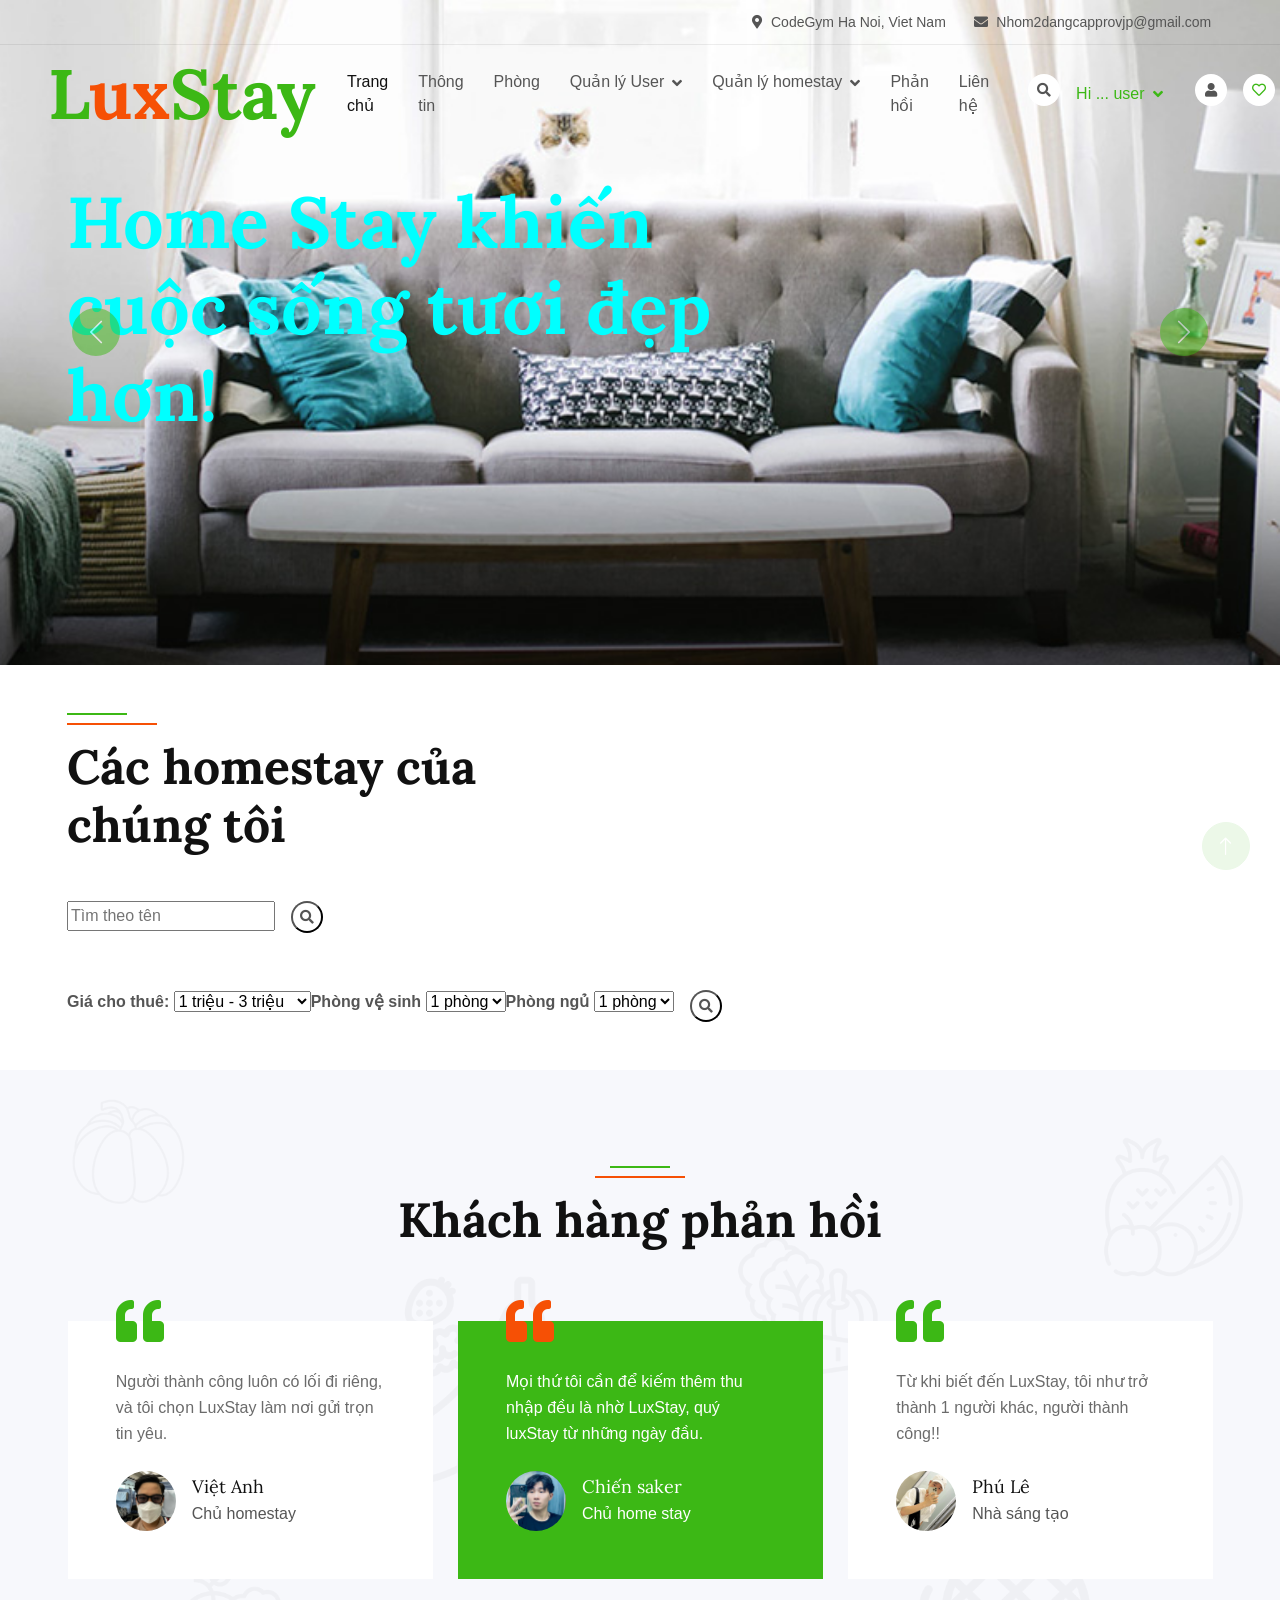
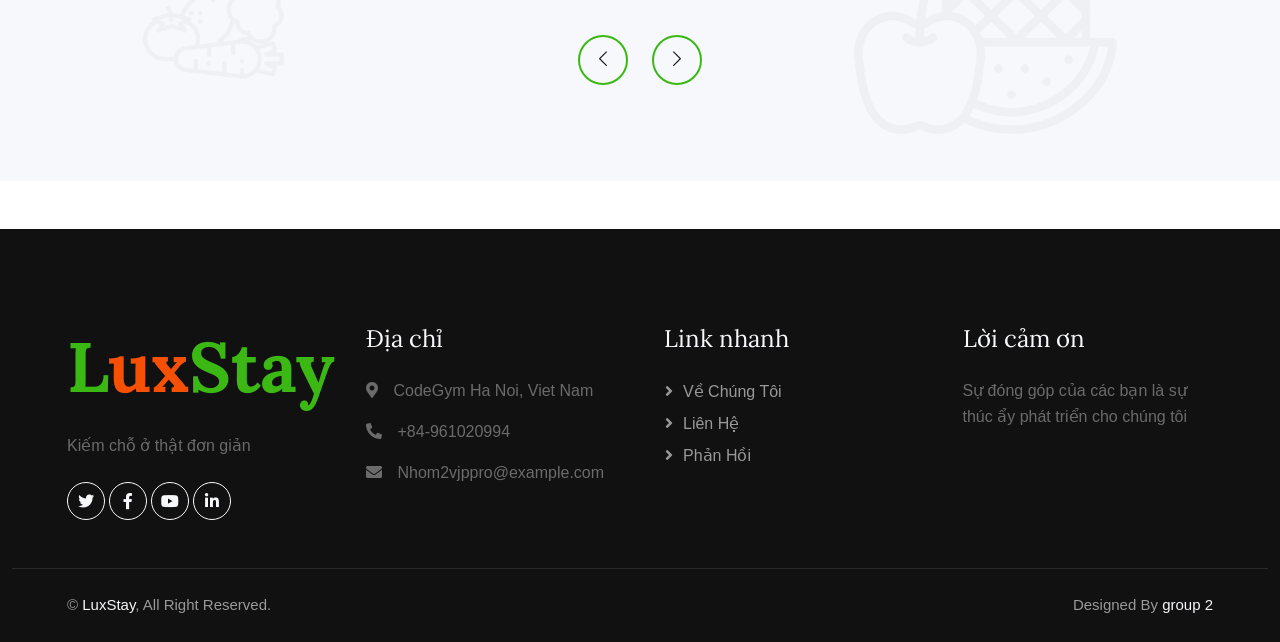
==== index.html @ 14a9362a "them select bo loc filter" ====
<!DOCTYPE html>
<html lang="en">

<head>
    <meta charset="utf-8">
    <title>Home Stay</title>
    <meta content="width=device-width, initial-scale=1.0" name="viewport">
    <meta content="" name="keywords">
    <meta content="" name="description">

    <!-- Favicon -->
    <link href="img/favicon.ico" rel="icon">

    <!-- Google Web Fonts -->
    <link rel="preconnect" href="https://fonts.googleapis.com">
    <link rel="preconnect" href="https://fonts.gstatic.com" crossorigin>
    <link href="https://fonts.googleapis.com/css2?family=Open+Sans:wght@400;500&family=Lora:wght@600;700&display=swap"
          rel="stylesheet">

    <!-- Icon Font Stylesheet -->
    <link href="https://cdnjs.cloudflare.com/ajax/libs/font-awesome/5.10.0/css/all.min.css" rel="stylesheet">
    <link href="https://cdn.jsdelivr.net/npm/bootstrap-icons@1.4.1/font/bootstrap-icons.css" rel="stylesheet">

    <!-- Libraries Stylesheet -->
    <link href="lib/animate/animate.min.css" rel="stylesheet">
    <link href="lib/owlcarousel/assets/owl.carousel.min.css" rel="stylesheet">

    <!-- Customized Bootstrap Stylesheet -->
    <link href="css/bootstrap.min.css" rel="stylesheet">

    <!-- Template Stylesheet -->
    <link href="css/style.css" rel="stylesheet">
    <link rel="stylesheet" href="css/style1.css">
</head>

<body onload="displayAddress();demoDisplay()" >
<!-- Spinner Start -->
<div id="spinner"
     class="show bg-white position-fixed translate-middle w-100 vh-100 top-50 start-50 d-flex align-items-center justify-content-center">
    <div class="spinner-border text-primary" role="status"></div>
</div>
<!-- Spinner End -->


<!-- Navbar Start -->
<div class="container-fluid fixed-top px-0 wow fadeIn" data-wow-delay="0.1s">
    <div class="top-bar row gx-0 align-items-center d-none d-lg-flex">
        <div class="col-lg-6 px-5 text-start" style="margin-left: 55%">
            <small><i class="fa fa-map-marker-alt me-2"></i>CodeGym Ha Noi, Viet Nam</small>
            <small class="ms-4"><i class="fa fa-envelope me-2"></i>Nhom2dangcapprovjp@gmail.com</small>
        </div>

    </div>

    <nav class="navbar navbar-expand-lg navbar-light py-lg-0 px-lg-5 wow fadeIn" data-wow-delay="0.1s">
        <a href="index.html" class="navbar-brand ms-4 ms-lg-0">
            <h1 class="fw-bold text-primary m-0">L<span class="text-secondary">ux</span>Stay</h1>
        </a>
        <button type="button" class="navbar-toggler me-4" data-bs-toggle="collapse" data-bs-target="#navbarCollapse">
            <span class="navbar-toggler-icon"></span>
        </button>
        <div class="collapse navbar-collapse" id="navbarCollapse">
            <div class="navbar-nav ms-auto p-4 p-lg-0">
                <a href="index.html" class="nav-item nav-link active">Trang chủ</a>
                <a href="about.html" class="nav-item nav-link">Thông tin</a>
                <a href="product.html" class="nav-item nav-link">Phòng</a>
                <div class="nav-item dropdown">
                    <a href="#" class="nav-link dropdown-toggle" data-bs-toggle="dropdown">Quản lý User</a>
                    <div class="dropdown-menu m-0">
                        <a href="" class="dropdown-item">Xem user đang hoạt động</a>
                        <a href="" class="dropdown-item"></a>
                    </div>
                </div>
                <div class="nav-item dropdown">
                    <a href="#" class="nav-link dropdown-toggle" data-bs-toggle="dropdown">Quản lý homestay</a>
                    <div class="dropdown-menu m-0">
                        <a href="" class="dropdown-item">Thêm room</a>
                        <a href="" class="dropdown-item">Hiển thị room</a>
                    </div>
                </div>
                <a href="testimonial.html" class="nav-item nav-link">Phản hồi</a>
                <a href="contact.html" class="nav-item nav-link">Liên hệ</a>
            </div>
            <div class="d-none d-lg-flex ms-2">
                <a class="btn-sm-square bg-white rounded-circle ms-3" href="">
                    <small class="fa fa-search text-body"></small>
                </a>
                <div class="nav-item dropdown">
                    <a href="#" class=" nav-link dropdown-toggle" data-bs-toggle="dropdown">Hi ... user</a>
                    <div class="dropdown-menu m-0">
                        <a href="" class="dropdown-item">Profile</a>
                        <a href="" class="dropdown-item">Đăng xuất</a>
                    </div>
                </div>
                <a class="btn-sm-square bg-white rounded-circle ms-3" href="login.html">
                    <small class="fa fa-user text-body"></small>
                </a>
                <a class="btn-sm-square bg-white rounded-circle ms-3" href="">
                    <small class="far fa-heart"> </small>
                </a>
            </div>
        </div>
    </nav>
</div>
<!-- Navbar End -->


<!-- Carousel Start -->
<div class="container-fluid p-0 mb-5 wow fadeIn" data-wow-delay="0.1s">
    <div id="header-carousel" class="carousel slide" data-bs-ride="carousel">
        <div class="carousel-inner">
            <div class="carousel-item active">
                <img class="w-100" src="img/blog-wide.jpg" alt="Image">
                <div class="carousel-caption">
                    <div class="container">
                        <div class="row justify-content-start">
                            <div class="col-lg-7">
                                <h1 class="display-2 mb-5 animated slideInDown" style="color: cyan">Home Stay khiến
                                    cuộc sống tươi đẹp hơn!</h1>
                                <!--                                    <a href="" class="btn btn-primary rounded-pill py-sm-3 px-sm-5">HomeStay</a>-->
                                <!--                                    <a href="" class="btn btn-secondary rounded-pill py-sm-3 px-sm-5 ms-3">Room</a>-->
                            </div>

                        </div>

                    </div>

                </div>
            </div>

            <div class="carousel-item">
                <img class="w-100" src="img/hero-2.jpg" alt="Image">
                <div class="carousel-caption">
                    <div class="container">
                        <div class="row justify-content-start">
                            <div class="col-lg-7">
                                <h1 class="display-2 mb-5 animated slideInDown" style="color: white">Đặt phòng thật
                                    đơn giản!</h1>
                                <!--                                    <a href="" class="btn btn-primary rounded-pill py-sm-3 px-sm-5">Home Stay</a>-->
                                <!--                                    <a href="" class="btn btn-secondary rounded-pill py-sm-3 px-sm-5 ms-3">Room</a>-->
                            </div>
                        </div>
                    </div>
                </div>
            </div>

            <button class="carousel-control-prev" type="button" data-bs-target="#header-carousel"
                    data-bs-slide="prev">
                <span class="carousel-control-prev-icon" aria-hidden="true"></span>
                <span class="visually-hidden">Previous</span>
            </button>
            <button class="carousel-control-next" type="button" data-bs-target="#header-carousel"
                    data-bs-slide="next">
                <span class="carousel-control-next-icon" aria-hidden="true"></span>
                <span class="visually-hidden">Next</span>
            </button>
        </div>
    </div>
    <!-- Carousel End -->
    <!-- Product Start -->
    <div class="container-xxl py-5" >
        <div class="container">
            <div class="row g-0 gx-5 align-items-end">
                <div class="col-lg-6">
                    <div class="section-header text-start mb-5 wow fadeInUp" data-wow-delay="0.1s"
                         style="max-width: 500px;">
                        <h1 class="display-5 mb-3">Các homestay của chúng tôi</h1>
                    </div>
                </div>
                <form style="display: flex">
                    <label>
                        <input type="text" id="search" placeholder="Tìm theo tên">
                    </label>
                    <button onclick="searchByName()" class="btn-sm-square bg-white rounded-circle ms-3" type="submit">
                        <small class="fa fa-search text-body"></small>
                    </button>
<!--                    <button type="submit" onclick="searchByName()">Tìm kiếm</button>-->
                </form>
<!--                <button onclick="displayFilter">Bo loc</button>-->
                <form  action="" class="form-input" enctype="multipart/form-data" >
                    <div class="col-md-12 mb-4" style="display: flex ;margin-top: 5%" >
                        <div class="form-outline">
                            <div id="city"></div>
                        </div>
                        <div class="form-outline">
                            <div id="district"></div>
                        </div>
                        <div class="form-outline">
                            <div id="status"></div>
                        </div>
                        <div class="form-outline">
                            <label for="price" class="fw-bold">Giá cho thuê:</label>
                            <select id="price">
                                <option value="1000000-3000000">1 triệu - 3 triệu</option>
                                <option value="3000000-5000000">3 triệu - 5 triệu</option>
                                <option value="5000000-7000000">5 triệu - 7 triệu</option>
                                <option value="7000000-10000000">7 triệu - 10 triệu</option>
                            </select>
                        </div>
                        <div class="form-outline">
                            <label for="bathroom" class="fw-bold">Phòng vệ sinh</label>
                            <select id="bathroom">
                                <option value="1">1 phòng</option>
                                <option value="2">2 phòng</option>
                                <option value="3">3 phòng</option>
                                <option value="4">4 phòng</option>
                            </select>
                        </div>
                        <div class="form-outline">
                            <label for="bedroom" class="fw-bold">Phòng ngủ</label>
                            <select id="bedroom">
                                <option value="1">1 phòng</option>
                                <option value="2">2 phòng</option>
                                <option value="3">3 phòng</option>
                                <option value="4">4 phòng</option>
                                <option value="5">5 phòng</option>
                            </select>
                        </div>
                        <div class="form-outline">
                            <button onclick="Filter()" class="btn-sm-square bg-white rounded-circle ms-3" type="submit">
                                <small class="fa fa-search text-body"></small>
                            </button>
<!--                            <button type="submit" onclick="Filter()">Search</button>-->
                        </div>

                    </div>

                </form>

            </div>
            <div class="tab-content">
                <div id="tab-1" class="tab-pane fade show p-0 active">
                    <div class="row g-4" id="homes">

                    </div>
                </div>

            </div>
        </div>
    </div>
    <!-- Product End -->


    <!-- Phản hồi Start -->
    <div class="container-fluid bg-light bg-icon py-6 mb-5">
        <div class="container">
            <div class="section-header text-center mx-auto mb-5 wow fadeInUp" data-wow-delay="0.1s"
                 style="max-width: 500px;">
                <h1 class="display-5 mb-3">Khách hàng phản hồi</h1>

            </div>
            <div class="owl-carousel testimonial-carousel wow fadeInUp" data-wow-delay="0.1s">
                <div class="testimonial-item position-relative bg-white p-5 mt-4">
                    <i class="fa fa-quote-left fa-3x text-primary position-absolute top-0 start-0 mt-n4 ms-5"></i>
                    <p class="mb-4">Mọi thứ tôi cần để kiếm thêm thu nhập đều là nhờ LuxStay, quý luxStay từ
                        những ngày đầu.</p>
                    <div class="d-flex align-items-center">
                        <img class="flex-shrink-0 rounded-circle" src="img/chien.jpg" alt="">
                        <div class="ms-3">
                            <h5 class="mb-1">Chiến saker</h5>
                            <span>Chủ home stay</span>
                        </div>
                    </div>
                </div>
                <div class="testimonial-item position-relative bg-white p-5 mt-4">
                    <i class="fa fa-quote-left fa-3x text-primary position-absolute top-0 start-0 mt-n4 ms-5"></i>
                    <p class="mb-4"> Từ khi biết đến LuxStay, tôi như trở thành 1 người khác, người thành
                        công!!</p>
                    <div class="d-flex align-items-center">
                        <img class="flex-shrink-0 rounded-circle" src="img/phu.jpg" alt="">
                        <div class="ms-3">
                            <h5 class="mb-1">Phú Lê</h5>
                            <span>Nhà sáng tạo</span>
                        </div>
                    </div>
                </div>
                <div class="testimonial-item position-relative bg-white p-5 mt-4">
                    <i class="fa fa-quote-left fa-3x text-primary position-absolute top-0 start-0 mt-n4 ms-5"></i>
                    <p class="mb-4">Thật tuyệt vời khi 1 ứng dụng như này được phát hành, tôi tìm được tất
                        cả những gì mình mong muốn tại đây.</p>
                    <div class="d-flex align-items-center">
                        <img class="flex-shrink-0 rounded-circle" src="img/nam.jpg" alt="">
                        <div class="ms-3">
                            <h5 class="mb-1">Trung vladimir</h5>
                            <span>Người dùng</span>
                        </div>
                    </div>
                </div>
                <div class="testimonial-item position-relative bg-white p-5 mt-4">
                    <i class="fa fa-quote-left fa-3x text-primary position-absolute top-0 start-0 mt-n4 ms-5"></i>
                    <p class="mb-4">Người thành công luôn có lối đi riêng, và tôi chọn LuxStay làm nơi gửi trọn
                        tin yêu.</p>
                    <div class="d-flex align-items-center">
                        <img class="flex-shrink-0 rounded-circle" src="img/va.jpg" alt="">
                        <div class="ms-3">
                            <h5 class="mb-1">Việt Anh</h5>
                            <span>Chủ homestay</span>
                        </div>
                    </div>
                </div>
            </div>
        </div>
    </div>
    <!-- Testimonial End -->


    <!-- Footer Start -->
    <div class="container-fluid bg-dark footer mt-5 pt-5 wow fadeIn" data-wow-delay="0.1s">
        <div class="container py-5">
            <div class="row g-5">
                <div class="col-lg-3 col-md-6">
                    <h1 class="fw-bold text-primary mb-4">L<span class="text-secondary">ux</span>Stay</h1>
                    <p>Kiếm chỗ ở thật đơn giản</p>
                    <div class="d-flex pt-2">
                        <a class="btn btn-square btn-outline-light rounded-circle me-1" href=""><i
                                class="fab fa-twitter"></i></a>
                        <a class="btn btn-square btn-outline-light rounded-circle me-1" href=""><i
                                class="fab fa-facebook-f"></i></a>
                        <a class="btn btn-square btn-outline-light rounded-circle me-1" href=""><i
                                class="fab fa-youtube"></i></a>
                        <a class="btn btn-square btn-outline-light rounded-circle me-0" href=""><i
                                class="fab fa-linkedin-in"></i></a>
                    </div>
                </div>
                <div class="col-lg-3 col-md-6">
                    <h4 class="text-light mb-4">Địa chỉ</h4>
                    <p><i class="fa fa-map-marker-alt me-3"></i>CodeGym Ha Noi, Viet Nam</p>
                    <p><i class="fa fa-phone-alt me-3"></i>+84-961020994</p>
                    <p><i class="fa fa-envelope me-3"></i>Nhom2vjppro@example.com</p>
                </div>
                <div class="col-lg-3 col-md-6">
                    <h4 class="text-light mb-4">Link nhanh</h4>
                    <a class="btn btn-link" href="">Về chúng tôi</a>
                    <a class="btn btn-link" href="">Liên hệ</a>
                    <a class="btn btn-link" href="">Phản hồi</a>
                </div>
                <div class="col-lg-3 col-md-6">
                    <h4 class="text-light mb-4"> Lời cảm ơn</h4>
                    <p>Sự đóng góp của các bạn là sự thúc ẩy phát triển cho chúng tôi</p>
                    <!--                    <div class="position-relative mx-auto" style="max-width: 400px;">-->
                    <!--                        <input class="form-control bg-transparent w-100 py-3 ps-4 pe-5" type="text" placeholder="Your email">-->
                    <!--                        <button type="button" class="btn btn-primary py-2 position-absolute top-0 end-0 mt-2 me-2">SignUp</button>-->
                    <!--                    </div>-->
                </div>
            </div>
        </div>
        <div class="container-fluid copyright">
            <div class="container">
                <div class="row">
                    <div class="col-md-6 text-center text-md-start mb-3 mb-md-0">
                        &copy; <a href="index.html">LuxStay</a>, All Right Reserved.
                    </div>
                    <div class="col-md-6 text-center text-md-end">
                        <!--/*** This template is free as long as you keep the footer author’s credit link/attribution link/backlink. If you'd like to use the template without the footer author’s credit link/attribution link/backlink, you can purchase the Credit Removal License from "https://htmlcodex.com/credit-removal". Thank you for your support. ***/-->
                        Designed By <a href="https://htmlcodex.com">group 2</a>
                    </div>
                </div>
            </div>
        </div>
    </div>
    <!-- Footer End -->


    <!-- Back to Top -->
    <a href="#" class="btn btn-lg btn-primary btn-lg-square rounded-circle back-to-top"><i
            class="bi bi-arrow-up"></i></a>


    <!-- JavaScript Libraries -->
    <script src="https://code.jquery.com/jquery-3.4.1.min.js"></script>
    <script src="https://cdn.jsdelivr.net/npm/bootstrap@5.0.0/dist/js/bootstrap.bundle.min.js"></script>
    <script src="lib/wow/wow.min.js"></script>
    <script src="lib/easing/easing.min.js"></script>
    <script src="lib/waypoints/waypoints.min.js"></script>
    <script src="lib/owlcarousel/owl.carousel.min.js"></script>

    <!-- Template Javascript -->
    <script src="js/main.js"></script>
    <script src="js/address.js"></script>
    <script src="js/home.js"></script>
</div>
</body>

</html>
---- css/style.css ----
/********** Template CSS **********/
:root {
    --primary: #3CB815;
    --secondary: #F65005;
    --light: #F7F8FC;
    --dark: #111111;
}

.back-to-top {
    position: fixed;
    display: none;
    right: 30px;
    bottom: 30px;
    z-index: 99;
}

.my-6 {
    margin-top: 6rem;
    margin-bottom: 6rem;
}

.py-6 {
    padding-top: 6rem;
    padding-bottom: 6rem;
}

.bg-icon {
    background: url(../img/bg-icon.png) center center repeat;
    background-size: contain;
}


/*** Spinner ***/
#spinner {
    opacity: 0;
    visibility: hidden;
    transition: opacity .5s ease-out, visibility 0s linear .5s;
    z-index: 99999;
}

#spinner.show {
    transition: opacity .5s ease-out, visibility 0s linear 0s;
    visibility: visible;
    opacity: 1;
}


/*** Button ***/
.btn {
    font-weight: 500;
    transition: .5s;
}

.btn.btn-primary,
.btn.btn-secondary,
.btn.btn-outline-primary:hover,
.btn.btn-outline-secondary:hover {
    color: #FFFFFF;
}

.btn-square {
    width: 38px;
    height: 38px;
}

.btn-sm-square {
    width: 32px;
    height: 32px;
}

.btn-lg-square {
    width: 48px;
    height: 48px;
}

.btn-square,
.btn-sm-square,
.btn-lg-square {
    padding: 0;
    display: flex;
    align-items: center;
    justify-content: center;
    font-weight: normal;
}


/*** Navbar ***/
.fixed-top {
    transition: .5s;
}

.top-bar {
    height: 45px;
    border-bottom: 1px solid rgba(0, 0, 0, .07);
}

.navbar .dropdown-toggle::after {
    border: none;
    content: "\f107";
    font-family: "Font Awesome 5 Free";
    font-weight: 900;
    vertical-align: middle;
    margin-left: 8px;
}

.navbar .navbar-nav .nav-link {
    padding: 25px 15px;
    color: #555555;
    font-weight: 500;
    outline: none;
}

.navbar .navbar-nav .nav-link:hover,
.navbar .navbar-nav .nav-link.active {
    color: var(--dark);
}

@media (max-width: 991.98px) {
    .navbar .navbar-nav {
        margin-top: 10px;
        border-top: 1px solid rgba(0, 0, 0, .07);
        background: #FFFFFF;
    }

    .navbar .navbar-nav .nav-link {
        padding: 10px 0;
    }
}

@media (min-width: 992px) {
    .navbar .nav-item .dropdown-menu {
        display: block;
        visibility: hidden;
        top: 100%;
        transform: rotateX(-75deg);
        transform-origin: 0% 0%;
        transition: .5s;
        opacity: 0;
    }

    .navbar .nav-item:hover .dropdown-menu {
        transform: rotateX(0deg);
        visibility: visible;
        transition: .5s;
        opacity: 1;
    }
}


/*** Header ***/
.carousel-caption {
    top: 0;
    left: 0;
    right: 0;
    bottom: 0;
    display: flex;
    align-items: center;
    justify-content: center;
    text-align: start;
    z-index: 1;
}

.carousel-control-prev,
.carousel-control-next {
    width: 15%;
}

.carousel-control-prev-icon,
.carousel-control-next-icon {
    width: 3rem;
    height: 3rem;
    background-color: var(--primary);
    border: 10px solid var(--primary);
    border-radius: 3rem;
}

@media (max-width: 768px) {
    #header-carousel .carousel-item {
        position: relative;
        min-height: 450px;
    }
    
    #header-carousel .carousel-item img {
        position: absolute;
        width: 100%;
        height: 100%;
        object-fit: cover;
    }
}

.page-header {
    padding-top: 12rem;
    padding-bottom: 6rem;
    background: url(../img/hero-2.jpg) top right no-repeat;
    background-size: cover;
}

.breadcrumb-item+.breadcrumb-item::before {
    color: #999999;
}


/*** Section Header ***/
.section-header {
    position: relative;
    padding-top: 25px;
}

.section-header::before {
    position: absolute;
    content: "";
    width: 60px;
    height: 2px;
    top: 0;
    left: 50%;
    transform: translateX(-50%);
    background: var(--primary);
}

.section-header::after {
    position: absolute;
    content: "";
    width: 90px;
    height: 2px;
    top: 10px;
    left: 50%;
    transform: translateX(-50%);
    background: var(--secondary);
}

.section-header.text-start::before,
.section-header.text-start::after {
    left: 0;
    transform: translateX(0);
}



/*** About ***/
.about-img img {
    position: relative;
    z-index: 2;
}

.about-img::before {
    position: absolute;
    content: "";
    top: 0;
    left: -50%;
    width: 100%;
    height: 100%;
    background-image: -webkit-repeating-radial-gradient(#FFFFFF, #EEEEEE 5px, transparent 5px, transparent 10px);
    background-image: -moz-repeating-radial-gradient(#FFFFFF, #EEEEEE 5px, transparent 5px, transparent 10px);
    background-image: -ms-repeating-radial-gradient(#FFFFFF, #EEEEEE 5px, transparent 5px, transparent 10px);
    background-image: -o-repeating-radial-gradient(#FFFFFF, #EEEEEE 5px, transparent 5px, transparent 10px);
    background-image: repeating-radial-gradient(#FFFFFF, #EEEEEE 5px, transparent 5px, transparent 10px);
    background-size: 20px 20px;
    transform: skew(20deg);
    z-index: 1;
}


/*** Product ***/
.nav-pills .nav-item .btn {
    color: var(--dark);
}

.nav-pills .nav-item .btn:hover,
.nav-pills .nav-item .btn.active {
    color: #FFFFFF;
}

.product-item {
    box-shadow: 0 0 45px rgba(0, 0, 0, .07);
}

.product-item img {
    transition: .5s;
}

.product-item:hover img {
    transform: scale(1.1);
}

.product-item small a:hover {
    color: var(--primary) !important;
}


/*** Testimonial ***/
.testimonial-carousel .owl-item .testimonial-item img {
    width: 60px;
    height: 60px;
}

.testimonial-carousel .owl-item .testimonial-item,
.testimonial-carousel .owl-item .testimonial-item * {
    transition: .5s;
}

.testimonial-carousel .owl-item.center .testimonial-item {
    background: var(--primary) !important;
}

.testimonial-carousel .owl-item.center .testimonial-item * {
    color: #FFFFFF !important;
}

.testimonial-carousel .owl-item.center .testimonial-item i {
    color: var(--secondary) !important;
}

.testimonial-carousel .owl-nav {
    margin-top: 30px;
    display: flex;
    justify-content: center;
}

.testimonial-carousel .owl-nav .owl-prev,
.testimonial-carousel .owl-nav .owl-next {
    margin: 0 12px;
    width: 50px;
    height: 50px;
    display: flex;
    align-items: center;
    justify-content: center;
    color: var(--dark);
    border: 2px solid var(--primary);
    border-radius: 50px;
    font-size: 18px;
    transition: .5s;
}

.testimonial-carousel .owl-nav .owl-prev:hover,
.testimonial-carousel .owl-nav .owl-next:hover {
    color: #FFFFFF;
    background: var(--primary);
}


/*** Footer ***/
.footer {
    color: #999999;
}

.footer .btn.btn-link {
    display: block;
    margin-bottom: 5px;
    padding: 0;
    text-align: left;
    color: #999999;
    font-weight: normal;
    text-transform: capitalize;
    transition: .3s;
}

.footer .btn.btn-link::before {
    position: relative;
    content: "\f105";
    font-family: "Font Awesome 5 Free";
    font-weight: 900;
    color: #999999;
    margin-right: 10px;
}

.footer .btn.btn-link:hover {
    color: var(--light);
    letter-spacing: 1px;
    box-shadow: none;
}

.footer .copyright {
    padding: 25px 0;
    font-size: 15px;
    border-top: 1px solid rgba(256, 256, 256, .1);
}

.footer .copyright a {
    color: var(--light);
}

.footer .copyright a:hover {
    color: var(--primary);
}
---- css/style1.css ----
/******************************************************************
  Template Name: Sona
  Description: Sona Hotel Html Template
  Author: Colorlib
  Author URI: https://colorlib.com
  Version: 1.0
  Created: Colorlib
******************************************************************/

/*------------------------------------------------------------------
[Table of contents]

1.  Template default CSS
	1.1	Variables
	1.2	Mixins
	1.3	Flexbox
	1.4	Reset
2.  Helper Css
3.  Header Section
4.  Hero Section
5.  About Section
6.  Services Section
7.  Testimonial Section
8.  Blog Section
9.  Contact
10.  Footer Style

-------------------------------------------------------------------*/

/*----------------------------------------*/

/* Template default CSS
/*----------------------------------------*/

html, body {
	height: 100%;
	font-family: "Cabin", sans-serif;
	-webkit-font-smoothing: antialiased;
	font-smoothing: antialiased;
}
h1, h2, h3, h4, h5, h6 {
	margin: 0;
	color: #111111;
	font-weight: 400;
	font-family: "Lora", serif;
}
h1 {
	font-size: 70px;
}
h2 {
	font-size: 36px;
}
h3 {
	font-size: 30px;
}
h4 {
	font-size: 24px;
}
h5 {
	font-size: 18px;
}
h6 {
	font-size: 16px;
}
p {
	font-size: 16px;
	font-family: "Cabin", sans-serif;
	color: #6b6b6b;
	font-weight: 400;
	line-height: 26px;
	margin: 0 0 15px 0;
}
img {
	max-width: 100%;
}
input:focus, select:focus, button:focus, textarea:focus {
	outline: none;
}
a:hover, a:focus {
	text-decoration: none;
	outline: none;
	color: #fff;
}
ul, ol {
	padding: 0;
	margin: 0;
}
/*---------------------
  Helper CSS
-----------------------*/

.section-title {
	text-align: center;
	margin-bottom: 22px;
}
.section-title span {
	font-size: 14px;
	color: #dfa974;
	font-weight: 700;
	text-transform: uppercase;
	letter-spacing: 2px;
}
.section-title h2 {
	font-size: 44px;
	color: #19191a;
	line-height: 58px;
	margin-top: 10px;
}
.set-bg {
	background-repeat: no-repeat;
	background-size: cover;
	background-position: top center;
}
.spad {
	padding-top: 100px;
	padding-bottom: 100px;
}
.spad-2 {
	padding-top: 50px;
	padding-bottom: 70px;
}
.text-white h1, .text-white h2, .text-white h3, .text-white h4, .text-white h5, .text-white h6, .text-white p, .text-white span, .text-white li, .text-white a {
	color: #fff;
}
/* buttons */

.primary-btn {
	display: inline-block;
	font-size: 13px;
	color: #ffffff;
	text-transform: uppercase;
	letter-spacing: 2px;
	font-weight: 700;
	position: relative;
}
.primary-btn:after {
	position: absolute;
	left: 0;
	bottom: -5px;
	width: 100%;
	height: 2px;
	background: #dfa974;
	content: "";
}
/* Preloder */

#preloder {
	position: fixed;
	width: 100%;
	height: 100%;
	top: 0;
	left: 0;
	z-index: 999999;
	background: #ffffff;
}
.loader {
	width: 40px;
	height: 40px;
	position: absolute;
	top: 50%;
	left: 50%;
	margin-top: -13px;
	margin-left: -13px;
	border-radius: 60px;
	animation: loader 0.8s linear infinite;
	-webkit-animation: loader 0.8s linear infinite;
}
@keyframes loader {
	0% {
		-webkit-transform: rotate(0deg);
		transform: rotate(0deg);
		border: 4px solid #f44336;
		border-left-color: transparent;
	}
	50% {
		-webkit-transform: rotate(180deg);
		transform: rotate(180deg);
		border: 4px solid #673ab7;
		border-left-color: transparent;
	}
	100% {
		-webkit-transform: rotate(360deg);
		transform: rotate(360deg);
		border: 4px solid #f44336;
		border-left-color: transparent;
	}
}
@-webkit-keyframes loader {
	0% {
		-webkit-transform: rotate(0deg);
		border: 4px solid #f44336;
		border-left-color: transparent;
	}
	50% {
		-webkit-transform: rotate(180deg);
		border: 4px solid #673ab7;
		border-left-color: transparent;
	}
	100% {
		-webkit-transform: rotate(360deg);
		border: 4px solid #f44336;
		border-left-color: transparent;
	}
}
.spacial-controls {
	position: fixed;
	width: 111px;
	height: 91px;
	top: 0;
	right: 0;
	z-index: 999;
}
.spacial-controls .search-switch {
	display: block;
	height: 100%;
	padding-top: 30px;
	background: #323232;
	text-align: center;
	cursor: pointer;
}
.search-model {
	display: none;
	position: fixed;
	width: 100%;
	height: 100%;
	left: 0;
	top: 0;
	background: #000;
	z-index: 99999;
}
.search-model-form {
	padding: 0 15px;
}
.search-model-form input {
	width: 500px;
	font-size: 40px;
	border: none;
	border-bottom: 2px solid #333;
	background: none;
	color: #999;
}
.search-close-switch {
	position: absolute;
	width: 50px;
	height: 50px;
	background: #333;
	color: #fff;
	text-align: center;
	border-radius: 50%;
	font-size: 28px;
	line-height: 28px;
	top: 30px;
	cursor: pointer;
	display: -webkit-box;
	display: -ms-flexbox;
	display: flex;
	-webkit-box-align: center;
	-ms-flex-align: center;
	align-items: center;
	-webkit-box-pack: center;
	-ms-flex-pack: center;
	justify-content: center;
}
/*---------------------
  Header
-----------------------*/

.header-section.header-normal .menu-item {
	-webkit-box-shadow: 0px 12px 15px rgba(36, 11, 12, 0.05);
	box-shadow: 0px 12px 15px rgba(36, 11, 12, 0.05);
}
.top-nav {
	border-bottom: 1px solid #e5e5e5;
}
.top-nav .tn-left li {
	list-style: none;
	display: inline-block;
	font-size: 16px;
	color: #19191a;
	font-weight: 500;
	padding: 14px 0 12px;
	margin-right: 64px;
	position: relative;
}
.top-nav .tn-left li:after {
	position: absolute;
	right: -32px;
	top: 0;
	width: 1px;
	height: 100%;
	background: #e5e5e5;
	content: "";
}
.top-nav .tn-left li:last-child {
	margin-right: 0;
}
.top-nav .tn-left li:last-child:after {
	display: none;
}
.top-nav .tn-left li i {
	color: #dfa974;
	margin-right: 4px;
}
.top-nav .tn-right {
	text-align: right;
}
.top-nav .tn-right .top-social {
	display: inline-block;
	margin-right: 35px;
	padding: 13px 0;
}
.top-nav .tn-right .top-social a {
	display: inline-block;
	font-size: 16px;
	color: #19191a;
	margin-left: 15px;
}
.top-nav .tn-right .bk-btn {
	display: inline-block;
	font-size: 13px;
	font-weight: 700;
	padding: 16px 28px 15px;
	background: #dfa974;
	color: #ffffff;
	text-transform: uppercase;
	letter-spacing: 2px;
}
.top-nav .tn-right .language-option {
	display: inline-block;
	margin-left: 30px;
	cursor: pointer;
	padding: 13px 0px 11px;
	position: relative;
}
.top-nav .tn-right .language-option:hover .flag-dropdown {
	top: 40px;
	opacity: 1;
	visibility: visible;
}
.top-nav .tn-right .language-option img {
	height: 26px;
	width: 26px;
	border-radius: 50%;
	margin-right: 10px;
}
.top-nav .tn-right .language-option span {
	font-size: 16px;
	color: #19191a;
	text-transform: uppercase;
	font-weight: 500;
}
.top-nav .tn-right .language-option .flag-dropdown {
	position: absolute;
	left: 0;
	top: 60px;
	width: 100px;
	background: #ffffff;
	display: block;
	padding: 10px 15px;
	-webkit-box-shadow: 0px 9px 10px rgba(25, 25, 26, 0.2);
	box-shadow: 0px 9px 10px rgba(25, 25, 26, 0.2);
	opacity: 0;
	visibility: hidden;
	-webkit-transition: all 0.3s;
	-o-transition: all 0.3s;
	transition: all 0.3s;
	z-index: 99;
}
.top-nav .tn-right .language-option .flag-dropdown ul li {
	list-style: none;
	text-align: left;
}
.top-nav .tn-right .language-option .flag-dropdown ul li a {
	font-size: 14px;
	text-transform: uppercase;
	font-weight: 500;
	color: #19191a;
	-webkit-transition: all 0.3s;
	-o-transition: all 0.3s;
	transition: all 0.3s;
}
.top-nav .tn-right .language-option .flag-dropdown ul li a:hover {
	color: #dfa974;
}
.menu-item {
	position: relative;
	z-index: 9;
}
.menu-item .logo {
	padding: 25px 0;
}
.menu-item .logo a {
	display: inline-block;
}
.menu-item .nav-menu {
	text-align: right;
}
.menu-item .nav-menu .mainmenu {
	display: inline-block;
}
.menu-item .nav-menu .mainmenu li {
	list-style: none;
	display: inline-block;
	position: relative;
	z-index: 1;
}
.menu-item .nav-menu .mainmenu li.active a:after {
	opacity: 1;
}
.menu-item .nav-menu .mainmenu li:hover>a:after {
	opacity: 1;
}
.menu-item .nav-menu .mainmenu li:hover .dropdown {
	top: 77px;
	opacity: 1;
	visibility: visible;
}
.menu-item .nav-menu .mainmenu li a {
	font-size: 16px;
	color: #19191a;
	margin-right: 42px;
	font-weight: 500;
	display: inline-block;
	padding: 27px 0;
	position: relative;
	-webkit-transition: all 0.3s;
	-o-transition: all 0.3s;
	transition: all 0.3s;
}
.menu-item .nav-menu .mainmenu li a:after {
	position: absolute;
	left: 0;
	top: 52px;
	width: 100%;
	height: 2px;
	background: #dfa974;
	content: "";
	opacity: 0;
	-webkit-transition: all 0.3s;
	-o-transition: all 0.3s;
	transition: all 0.3s;
}
.menu-item .nav-menu .mainmenu li .dropdown {
	position: absolute;
	left: 0;
	top: 97px;
	width: 180px;
	background: #ffffff;
	z-index: 9;
	opacity: 0;
	visibility: hidden;
	-webkit-transition: all 0.3s;
	-o-transition: all 0.3s;
	transition: all 0.3s;
	-webkit-box-shadow: 0px 9px 15px rgba(25, 25, 26, 0.05);
	box-shadow: 0px 9px 15px rgba(25, 25, 26, 0.05);
}
.menu-item .nav-menu .mainmenu li .dropdown li {
	list-style: none;
	display: block;
}
.menu-item .nav-menu .mainmenu li .dropdown li a {
	font-size: 16px;
	color: #19191a;
	display: block;
	text-align: left;
	padding: 8px 15px;
	-webkit-transition: all 0.3s;
	-o-transition: all 0.3s;
	transition: all 0.3s;
}
.menu-item .nav-menu .mainmenu li .dropdown li a:hover {
	color: #dfa974;
}
.menu-item .nav-menu .mainmenu li .dropdown li a:after {
	display: none;
}
.menu-item .nav-menu .nav-right {
	display: inline-block;
	margin-left: 43px;
	padding: 27px 0px;
}
.menu-item .nav-menu .nav-right i {
	font-size: 16px;
	color: #19191a;
	cursor: pointer;
}
.canvas-open {
	display: none;
}
.offcanvas-menu-wrapper {
	display: none;
}
/*---------------------
  Hero
-----------------------*/

.hero-section {
	position: relative;
	padding-top: 60px;
	padding-bottom: 100px;
}
.hero-section .container {
	position: relative;
	z-index: 5;
}
.hero-text {
	padding-top: 145px;
}
.hero-text h1 {
	font-size: 80px;
	line-height: 90px;
	color: #ffffff;
	margin-bottom: 16px;
}
.hero-text p {
	font-size: 18px;
	color: #ffffff;
	line-height: 28px;
	margin-bottom: 35px;
}
.booking-form {
	background: #ffffff;
	padding: 44px 40px 50px 40px;
	border-radius: 4px;
}
.booking-form h3 {
	color: #19191a;
	margin-bottom: 36px;
}
.booking-form form .check-date {
	position: relative;
	margin-bottom: 15px;
}
.booking-form form .check-date label {
	font-size: 14px;
	color: #707079;
	display: block;
	margin-bottom: 10px;
}
.booking-form form .check-date input {
	width: 100%;
	height: 50px;
	border: 1px solid #ebebeb;
	border-radius: 2px;
	font-size: 16px;
	color: #19191a;
	text-transform: uppercase;
	font-weight: 500;
	padding-left: 20px;
}
.booking-form form .check-date i {
	color: #dfa974;
	position: absolute;
	right: 18px;
	bottom: 17px;
}
.booking-form form .select-option {
	margin-bottom: 15px;
}
.booking-form form .select-option label {
	font-size: 14px;
	color: #707079;
	display: block;
	margin-bottom: 10px;
}
.booking-form form .select-option .nice-select {
	border-radius: 2px;
	border: 1px solid #ebebeb;
	height: 50px;
	line-height: 50px;
	outline: none;
	padding-left: 20px;
	width: 100%;
	float: none;
}
.booking-form form .select-option .nice-select:after {
	border-bottom: 2px solid #dfa974;
	border-right: 2px solid #dfa974;
	height: 10px;
	margin-top: 0;
	right: 20px;
	width: 10px;
	top: 36%;
}
.booking-form form .select-option .nice-select span {
	font-size: 16px;
	color: #19191a;
	text-transform: uppercase;
	font-weight: 500;
}
.booking-form form .select-option .nice-select .list {
	margin-top: 0;
	width: 100%;
}
.booking-form form button {
	display: block;
	font-size: 14px;
	text-transform: uppercase;
	border: 1px solid #dfa974;
	border-radius: 2px;
	color: #dfa974;
	font-weight: 500;
	background: transparent;
	width: 100%;
	height: 46px;
	margin-top: 30px;
}
.hero-slider {
	position: absolute;
	width: 100%;
	height: 100%;
	left: 0;
	top: 0;
}
.hero-slider.owl-carousel .owl-dots {
	position: absolute;
	left: 0;
	bottom: 23px;
	width: 100%;
	text-align: center;
}
.hero-slider.owl-carousel .owl-dots button {
	height: 6px;
	width: 6px;
	background: #ffffff;
	opacity: 0.5;
	border-radius: 50%;
	margin-right: 10px;
	-webkit-transition: all 0.3s;
	-o-transition: all 0.3s;
	transition: all 0.3s;
}
.hero-slider.owl-carousel .owl-dots button.active {
	width: 30px;
	border-radius: 50px;
	opacity: 1;
}
.hero-slider.owl-carousel .owl-dots button:last-child {
	margin-right: 0;
}
.hero-slider .owl-stage-outer, .hero-slider .owl-stage, .hero-slider .owl-item, .hero-slider .hs-item {
	height: 100%;
}
/*---------------------
  About US
-----------------------*/

.about-text {
	text-align: center;
	padding: 0 35px;
}
.about-text p {
	color: #595960;
	font-weight: 500;
}
.about-text p.f-para {
	margin-bottom: 10px;
}
.about-text p.s-para {
	margin-bottom: 35px;
}
.about-text .about-btn {
	color: #19191a;
}
.about-pic img {
	min-width: 100%;
}
/*---------------------
  Service Section
-----------------------*/

.services-section {
	padding-bottom: 60px;
	border-top: 1px solid #e5e5e5;
}
.services-section .section-title {
	margin-bottom: 36px;
}
.service-item {
	text-align: center;
	padding: 30px 35px 18px;
	-webkit-transition: all 0.3s;
	-o-transition: all 0.3s;
	transition: all 0.3s;
}
.service-item:hover {
	background: #dfa974;
}
.service-item:hover i {
	color: #ffffff;
}
.service-item:hover h4 {
	color: #ffffff;
}
.service-item:hover p {
	color: #ffffff;
}
.service-item i {
	display: inline-block;
	color: #dfa974;
	-webkit-transition: all 0.3s;
	-o-transition: all 0.3s;
	transition: all 0.3s;
}
.service-item h4 {
	color: #19191a;
	font-size: 22px;
	margin-bottom: 15px;
	margin-top: 10px;
	-webkit-transition: all 0.3s;
	-o-transition: all 0.3s;
	transition: all 0.3s;
}
.service-item p {
	color: #707079;
	-webkit-transition: all 0.3s;
	-o-transition: all 0.3s;
	transition: all 0.3s;
}
/*------------------------
  Home Page Room Section 
-------------------------*/

.hp-room-items {
	margin-left: -15px;
	margin-right: -15px;
	overflow: hidden;
}
.hp-room-items .hp-room-item {
	height: 600px;
	margin-right: -15px;
	position: relative;
	overflow: hidden;
}
.hp-room-items .hp-room-item:hover .hr-text {
	bottom: 135px;
}
.hp-room-items .hp-room-item:hover .hr-text h2 {
	margin-bottom: 30px;
}
.hp-room-items .hp-room-item .hr-text {
	position: absolute;
	left: 45px;
	right: 25px;
	bottom: -250px;
	-webkit-transition: all 0.5s;
	-o-transition: all 0.5s;
	transition: all 0.5s;
}
.hp-room-items .hp-room-item .hr-text h3 {
	color: #ffffff;
	margin-bottom: 15px;
}
.hp-room-items .hp-room-item .hr-text h2 {
	color: #dfa974;
	font-weight: 700;
	margin-bottom: 50px;
	-webkit-transition: all 0.2s;
	-o-transition: all 0.2s;
	transition: all 0.2s;
}
.hp-room-items .hp-room-item .hr-text h2 span {
	font-family: "Cabin", sans-serif;
	font-size: 16px;
	font-weight: 400;
	color: #ffffff;
}
.hp-room-items .hp-room-item .hr-text table {
	margin-bottom: 30px;
}
.hp-room-items .hp-room-item .hr-text table tbody tr td {
	font-size: 16px;
	color: #ffffff;
	line-height: 36px;
}
.hp-room-items .hp-room-item .hr-text table tbody tr td.r-o {
	width: 120px;
}
.hp-room-items .hp-room-item .hr-text .primary-btn:after {
	background: #ffffff;
}
/*---------------------
  Testimonial Slider
-----------------------*/

.testimonial-section {
	background: #f9f9f9;
}
.testimonial-section .section-title {
	margin-bottom: 30px;
}
.testimonial-slider.owl-carousel .owl-item img {
	width: auto;
	margin: 0 auto;
}
.testimonial-slider.owl-carousel .owl-nav button {
	height: 44px;
	width: 44px;
	border: 1px solid #ebebeb;
	font-size: 24px;
	color: #707079;
	background: #ffffff;
	line-height: 48px;
	text-align: center;
	border-radius: 50%;
	position: absolute;
	left: -190px;
	top: 50%;
	-webkit-transform: translateY(-6px);
	-ms-transform: translateY(-6px);
	transform: translateY(-6px);
	-webkit-transition: all 0.3s;
	-o-transition: all 0.3s;
	transition: all 0.3s;
}
.testimonial-slider.owl-carousel .owl-nav button:hover {
	border-color: #19191a;
	color: #19191a;
}
.testimonial-slider.owl-carousel .owl-nav button.owl-next {
	left: auto;
	right: -190px;
}
.testimonial-slider .ts-item {
	text-align: center;
}
.testimonial-slider .ts-item p {
	font-size: 20px;
	color: #707079;
	line-height: 30px;
	margin-bottom: 50px;
}
.testimonial-slider .ts-item .ti-author {
	margin-bottom: 60px;
}
.testimonial-slider .ts-item .ti-author .rating {
	display: inline-block;
}
.testimonial-slider .ts-item .ti-author .rating i {
	color: #f5b917;
	font-size: 16px;
}
.testimonial-slider .ts-item .ti-author h5 {
	font-size: 20px;
	color: #19191a;
	display: inline-block;
}
/*---------------------
  Blog and Event
-----------------------*/

.blog-section {
	padding-bottom: 70px;
}
.blog-section .section-title {
	margin-bottom: 36px;
}
/*---------------------
  Footer Section
-----------------------*/

.footer-section {
	background: #222736;
}
.footer-section .footer-text {
	padding: 80px 0 30px;
}
.footer-section .footer-text .ft-about {
	margin-bottom: 30px;
}
.footer-section .footer-text .ft-about .logo {
	margin-bottom: 20px;
}
.footer-section .footer-text .ft-about .logo a {
	display: inline-block;
}
.footer-section .footer-text .ft-about p {
	color: #aaaab3;
	margin-bottom: 20px;
}
.footer-section .footer-text .ft-about .fa-social a {
	display: inline-block;
	height: 40px;
	width: 40px;
	font-size: 16px;
	line-height: 40px;
	text-align: center;
	color: #ffffff;
	border: 1px solid #5A4D48;
	border-radius: 50%;
	-webkit-transition: all 0.3s;
	-o-transition: all 0.3s;
	transition: all 0.3s;
	margin-right: 7px;
}
.footer-section .footer-text .ft-about .fa-social a:hover {
	background: #dfa974;
	border-color: #dfa974;
}
.footer-section .footer-text .ft-contact {
	margin-bottom: 30px;
}
.footer-section .footer-text .ft-contact h6 {
	font-size: 14px;
	color: #dfa974;
	text-transform: uppercase;
	font-weight: 700;
	letter-spacing: 3px;
	font-family: "Cabin", sans-serif;
	margin-bottom: 20px;
}
.footer-section .footer-text .ft-contact ul li {
	font-size: 16px;
	color: #aaaab3;
	line-height: 32px;
	list-style: none;
}
.footer-section .footer-text .ft-newslatter h6 {
	font-size: 14px;
	color: #dfa974;
	text-transform: uppercase;
	font-weight: 700;
	letter-spacing: 3px;
	font-family: "Cabin", sans-serif;
	margin-bottom: 20px;
}
.footer-section .footer-text .ft-newslatter p {
	color: #aaaab3;
	margin-bottom: 20px;
}
.footer-section .footer-text .ft-newslatter .fn-form {
	position: relative;
}
.footer-section .footer-text .ft-newslatter .fn-form input {
	width: 100%;
	height: 50px;
	border-radius: 2px;
	background: #393D4A;
	border: none;
	padding-left: 20px;
	font-size: 16px;
	color: #707079;
}
.footer-section .footer-text .ft-newslatter .fn-form button {
	position: absolute;
	right: 0;
	top: 0;
	font-size: 16px;
	background: #dfa974;
	color: #ffffff;
	padding: 0 16px;
	height: 50px;
	border: none;
	border-radius: 0 2px 2px 0;
}
.footer-section .copyright-option {
	background: rgba(16, 20, 31, 0.2);
	padding: 20px 0;
}
.footer-section .copyright-option ul li {
	list-style: none;
	display: inline-block;
	margin-right: 34px;
}
.footer-section .copyright-option ul li:last-child {
	margin-right: 0;
}
.footer-section .copyright-option ul li a {
	font-size: 16px;
	color: #aaaab3;
}
.footer-section .copyright-option .co-text {
	font-size: 16px;
	color: #707079;
	text-align: right;
}
/* --------------------------------- Other Pages Styles ----------------------------------- */

/*---------------------
  Breadcrumb Section
-----------------------*/

.breadcrumb-section {
	padding-top: 70px;
	padding-bottom: 80px;
}
.breadcrumb-text {
	text-align: center;
}
.breadcrumb-text h2 {
	font-size: 44px;
	color: #19191a;
	margin-bottom: 12px;
}
.breadcrumb-text .bt-option a {
	display: inline-block;
	font-size: 18px;
	color: #19191a;
	margin-right: 20px;
	position: relative;
	font-weight: 500;
}
.breadcrumb-text .bt-option a:after {
	position: absolute;
	right: -13px;
	top: 1px;
	content: "";
	font-size: 18px;
	font-family: "FontAwesome";
	color: #aaaab3;
}
.breadcrumb-text .bt-option span {
	display: inline-block;
	font-size: 18px;
	color: #aaaab3;
}
/*------------------------
  About Us Page Section
-------------------------*/

.aboutus-page-section {
	padding-top: 0;
	padding-bottom: 70px;
}
.about-page-text {
	margin-bottom: 65px;
}
.about-page-text .ap-title {
	margin-bottom: 30px;
}
.about-page-text .ap-title h2 {
	font-size: 44px;
	color: #19191a;
	margin-bottom: 18px;
}
.about-page-text .ap-title p {
	font-size: 18px;
	color: #707079;
	line-height: 28px;
}
.about-page-text .ap-services li {
	list-style: none;
	font-size: 20px;
	color: #707079;
	line-height: 42px;
}
.about-page-text .ap-services li i {
	color: #dfa974;
	margin-right: 5px;
}
.about-page-services .ap-service-item {
	position: relative;
	height: 420px;
	border-radius: 5px;
	margin-bottom: 30px;
}
.about-page-services .ap-service-item .api-text {
	position: absolute;
	left: 0;
	bottom: 40px;
	width: 100%;
	text-align: center;
}
.about-page-services .ap-service-item .api-text h3 {
	color: #ffffff;
}
/*---------------------
  Video Section
-----------------------*/

.video-section {
	height: 500px;
	padding-top: 140px;
}
.video-section .video-text {
	text-align: center;
}
.video-section .video-text h2 {
	font-size: 48px;
	color: #ffffff;
	margin-bottom: 16px;
}
.video-section .video-text p {
	font-size: 20px;
	color: #ffffff;
	margin-bottom: 40px;
}
.video-section .video-text .play-btn {
	display: inline-block;
}
/*---------------------
  Gallery Section
-----------------------*/

.gallery-section {
	padding-bottom: 80px;
}
.gallery-section .section-title {
	margin-bottom: 38px;
}
.gallery-item {
	position: relative;
	height: 279px;
	margin-bottom: 20px;
	border-radius: 5px;
	position: relative;
	z-index: 1;
}
.gallery-item:hover:after {
	opacity: 1;
}
.gallery-item:hover .gi-text {
	opacity: 1;
}
.gallery-item:after {
	position: absolute;
	left: 0;
	top: 0;
	width: 100%;
	height: 100%;
	background: rgba(25, 25, 26, 0.3);
	content: "";
	z-index: -1;
	border-radius: 5px;
	-webkit-transition: all 0.3s;
	-o-transition: all 0.3s;
	transition: all 0.3s;
	opacity: 0;
}
.gallery-item.large-item {
	height: 576px;
}
.gallery-item .gi-text {
	display: -webkit-box;
	display: -ms-flexbox;
	display: flex;
	-webkit-box-align: center;
	-ms-flex-align: center;
	align-items: center;
	-webkit-box-pack: center;
	-ms-flex-pack: center;
	justify-content: center;
	width: 100%;
	height: 100%;
	-webkit-transition: all 0.3s;
	-o-transition: all 0.3s;
	transition: all 0.3s;
	opacity: 0;
}
.gallery-item .gi-text h3 {
	color: #ffffff;
}
/*---------------------
  Room Section
-----------------------*/

.rooms-section {
	padding-top: 0;
	padding-bottom: 80px;
}
.room-item {
	margin-bottom: 30px;
}
.room-item img {
	min-width: 100%;
}
.room-item .ri-text {
	border: 1px solid #ebebeb;
	border-top: none;
	padding: 24px 24px 30px 28px;
}
.room-item .ri-text h4 {
	color: #19191a;
	margin-bottom: 17px;
}
.room-item .ri-text h3 {
	color: #dfa974;
	font-weight: 700;
	margin-bottom: 14px;
}
.room-item .ri-text h3 span {
	font-family: "Cabin", sans-serif;
	font-size: 14px;
	font-weight: 400;
	color: #19191a;
}
.room-item .ri-text table {
	margin-bottom: 18px;
}
.room-item .ri-text table tbody tr td {
	font-size: 16px;
	color: #707079;
	line-height: 36px;
}
.room-item .ri-text table tbody tr td.r-o {
	width: 125px;
}
.room-item .ri-text .primary-btn {
	color: #19191a;
}
.room-pagination {
	text-align: center;
	padding-top: 20px;
}
.room-pagination a {
	font-size: 16px;
	color: #707079;
	border: 1px solid #EFD4B9;
	border-radius: 2px;
	padding: 7px 13px 5px;
	margin-right: 7px;
	display: inline-block;
	-webkit-transition: all 0.3s;
	-o-transition: all 0.3s;
	transition: all 0.3s;
}
.room-pagination a:last-child {
	margin-right: 0;
}
.room-pagination a:hover {
	background: #dfa974;
	color: #ffffff;
}
/*-----------------------
  Room Details Section
-------------------------*/

.room-details-section {
	padding-top: 0;
	padding-bottom: 80px;
}
.room-details-item {
	margin-bottom: 50px;
}
.room-details-item img {
	margin-bottom: 40px;
}
.room-details-item .rd-text .rd-title {
	overflow: hidden;
	margin-bottom: 8px;
}
.room-details-item .rd-text .rd-title h3 {
	color: #19191a;
	float: left;
}
.room-details-item .rd-text .rd-title .rdt-right {
	float: right;
	text-align: right;
}
.room-details-item .rd-text .rd-title .rdt-right .rating {
	display: inline-block;
	margin-right: 25px;
	margin-bottom: 10px;
}
.room-details-item .rd-text .rd-title .rdt-right .rating i {
	color: #f5b917;
}
.room-details-item .rd-text .rd-title .rdt-right a {
	display: inline-block;
	color: #ffffff;
	font-size: 13px;
	text-transform: uppercase;
	font-weight: 700;
	background: #dfa974;
	padding: 14px 28px 13px;
}
.room-details-item .rd-text h2 {
	color: #dfa974;
	font-weight: 700;
	margin-bottom: 25px;
}
.room-details-item .rd-text h2 span {
	font-family: "Cabin", sans-serif;
	font-size: 16px;
	font-weight: 400;
	color: #19191a;
}
.room-details-item .rd-text table {
	margin-bottom: 32px;
}
.room-details-item .rd-text table tbody tr td {
	font-size: 16px;
	color: #19191a;
	line-height: 36px;
}
.room-details-item .rd-text table tbody tr td.r-o {
	width: 120px;
	color: #707079;
}
.room-details-item .rd-text p {
	color: #707079;
}
.room-details-item .rd-text p.f-para {
	margin-bottom: 22px;
}
.rd-reviews {
	padding-top: 55px;
	border-top: 1px solid #e5e5e5;
	margin-bottom: 50px;
}
.rd-reviews h4 {
	color: #19191a;
	letter-spacing: 1px;
	margin-bottom: 45px;
}
.rd-reviews .review-item {
	margin-bottom: 32px;
}
.rd-reviews .review-item .ri-pic {
	float: left;
	margin-right: 30px;
}
.rd-reviews .review-item .ri-pic img {
	height: 70px;
	width: 70px;
	border-radius: 50%;
}
.rd-reviews .review-item .ri-text {
	overflow: hidden;
	position: relative;
	padding-left: 30px;
}
.rd-reviews .review-item .ri-text:before {
	position: absolute;
	left: 0;
	top: 0;
	width: 1px;
	height: 100%;
	background: #e9e9e9;
	content: "";
}
.rd-reviews .review-item .ri-text span {
	font-size: 12px;
	color: #dfa974;
	text-transform: uppercase;
	letter-spacing: 3px;
}
.rd-reviews .review-item .ri-text .rating {
	position: absolute;
	right: 0;
	top: 0;
}
.rd-reviews .review-item .ri-text .rating i {
	color: #f5b917;
}
.rd-reviews .review-item .ri-text h5 {
	color: #19191a;
	margin-top: 4px;
	margin-bottom: 8px;
}
.rd-reviews .review-item .ri-text p {
	color: #707079;
	margin-bottom: 0;
}
.review-add h4 {
	color: #19191a;
	letter-spacing: 1px;
	margin-bottom: 45px;
}
.review-add .ra-form input {
	width: 100%;
	height: 50px;
	border: 1px solid #e5e5e5;
	font-size: 16px;
	color: #aaaab3;
	padding-left: 20px;
	margin-bottom: 25px;
}
.review-add .ra-form input::-webkit-input-placeholder {
	color: #aaaab3;
}
.review-add .ra-form input::-moz-placeholder {
	color: #aaaab3;
}
.review-add .ra-form input:-ms-input-placeholder {
	color: #aaaab3;
}
.review-add .ra-form input::-ms-input-placeholder {
	color: #aaaab3;
}
.review-add .ra-form input::placeholder {
	color: #aaaab3;
}
.review-add .ra-form h5 {
	font-size: 20px;
	color: #19191a;
	margin-bottom: 24px;
	float: left;
	margin-right: 10px;
}
.review-add .ra-form .rating {
	padding-top: 3px;
	display: inline-block;
}
.review-add .ra-form .rating i {
	color: #f5b917;
	font-size: 16px;
}
.review-add .ra-form textarea {
	width: 100%;
	height: 132px;
	border: 1px solid #e5e5e5;
	font-size: 16px;
	color: #aaaab3;
	padding-left: 20px;
	padding-top: 12px;
	margin-bottom: 24px;
	resize: none;
}
.review-add .ra-form textarea::-webkit-input-placeholder {
	color: #aaaab3;
}
.review-add .ra-form textarea::-moz-placeholder {
	color: #aaaab3;
}
.review-add .ra-form textarea:-ms-input-placeholder {
	color: #aaaab3;
}
.review-add .ra-form textarea::-ms-input-placeholder {
	color: #aaaab3;
}
.review-add .ra-form textarea::placeholder {
	color: #aaaab3;
}
.review-add .ra-form button {
	font-size: 13px;
	font-weight: 700;
	text-transform: uppercase;
	color: #ffffff;
	letter-spacing: 2px;
	background: #dfa974;
	border: none;
	padding: 14px 34px 13px;
	display: inline-block;
}
.room-booking {
	padding: 0 30px 0 40px;
}
.room-booking h3 {
	color: #19191a;
	margin-bottom: 30px;
}
.room-booking form .check-date {
	position: relative;
	margin-bottom: 15px;
}
.room-booking form .check-date label {
	font-size: 14px;
	color: #707079;
	display: block;
	margin-bottom: 10px;
}
.room-booking form .check-date input {
	width: 100%;
	height: 50px;
	border: 1px solid #ebebeb;
	border-radius: 2px;
	font-size: 16px;
	color: #19191a;
	text-transform: uppercase;
	font-weight: 500;
	padding-left: 20px;
}
.room-booking form .check-date i {
	color: #dfa974;
	position: absolute;
	right: 18px;
	bottom: 17px;
}
.room-booking form .select-option {
	margin-bottom: 15px;
}
.room-booking form .select-option label {
	font-size: 14px;
	color: #707079;
	display: block;
	margin-bottom: 10px;
}
.room-booking form .select-option .nice-select {
	border-radius: 2px;
	border: 1px solid #ebebeb;
	height: 50px;
	line-height: 50px;
	outline: none;
	padding-left: 20px;
	width: 100%;
	float: none;
}
.room-booking form .select-option .nice-select:after {
	border-bottom: 2px solid #dfa974;
	border-right: 2px solid #dfa974;
	height: 10px;
	margin-top: 0;
	right: 20px;
	width: 10px;
	top: 36%;
}
.room-booking form .select-option .nice-select span {
	font-size: 16px;
	color: #19191a;
	text-transform: uppercase;
	font-weight: 500;
}
.room-booking form .select-option .nice-select .list {
	margin-top: 0;
	width: 100%;
}
.room-booking form button {
	display: block;
	font-size: 14px;
	text-transform: uppercase;
	border: 1px solid #dfa974;
	border-radius: 2px;
	color: #dfa974;
	font-weight: 500;
	background: transparent;
	width: 100%;
	height: 46px;
	margin-top: 30px;
}
/*---------------------
  Blog Section
-----------------------*/

.blog-section.blog-page {
	padding-top: 0;
	padding-bottom: 88px;
}
.blog-item {
	height: 450px;
	position: relative;
	margin-bottom: 30px;
	border-radius: 5px;
}
.blog-item.small-size {
	height: 400px;
}
.blog-item .bi-text {
	position: absolute;
	left: 0;
	bottom: 25px;
	width: 100%;
	padding-left: 30px;
	padding-right: 30px;
}
.blog-item .bi-text .b-tag {
	display: inline-block;
	color: #ffffff;
	font-size: 12px;
	text-transform: uppercase;
	letter-spacing: 1px;
	background: #dfa974;
	padding: 3px 10px;
	border-radius: 2px;
}
.blog-item .bi-text h4 {
	margin-top: 18px;
	margin-bottom: 18px;
}
.blog-item .bi-text h4 a {
	color: #ffffff;
}
.blog-item .bi-text .b-time {
	font-size: 12px;
	color: #ffffff;
	text-transform: uppercase;
	letter-spacing: 3px;
}
.load-more {
	text-align: center;
	padding-top: 30px;
}
.load-more .primary-btn {
	color: #19191a;
}
/*----------------------------
  Blog Details Hero Section
----------------------------*/

.blog-details-hero {
	height: 530px;
	padding-top: 165px;
}
.bd-hero-text {
	text-align: center;
}
.bd-hero-text span {
	font-size: 12px;
	color: #ffffff;
	background: #dfa974;
	font-weight: 500;
	text-transform: uppercase;
	letter-spacing: 1px;
	display: inline-block;
	padding: 4px 16px;
	border-radius: 2px;
}
.bd-hero-text h2 {
	font-size: 44px;
	color: #ffffff;
	line-height: 54px;
	margin-top: 30px;
	margin-bottom: 12px;
}
.bd-hero-text ul li {
	list-style: none;
	font-size: 14px;
	color: #dfa974;
	margin-right: 35px;
	display: inline-block;
}
.bd-hero-text ul li:last-child {
	margin-right: 0;
}
.bd-hero-text ul li.b-time {
	text-transform: uppercase;
}
/*---------------------
  Blog Details Section
-----------------------*/

.blog-details-section {
	padding-top: 55px;
}
.blog-details-text .bd-title {
	margin-bottom: 52px;
}
.blog-details-text .bd-title p {
	font-size: 18px;
	color: #707079;
	line-height: 30px;
}
.blog-details-text .bd-pic {
	overflow: hidden;
	margin-bottom: 35px;
}
.blog-details-text .bd-pic .bp-item {
	width: calc(33.33% - 10px);
	float: left;
	margin-right: 15px;
}
.blog-details-text .bd-pic .bp-item:last-child {
	margin-right: 0;
}
.blog-details-text .bd-pic .bp-item img {
	min-width: 100%;
}
.blog-details-text .bd-more-text {
	margin-bottom: 50px;
}
.blog-details-text .bd-more-text .bm-item {
	margin-bottom: 30px;
}
.blog-details-text .bd-more-text .bm-item h4 {
	color: #19191a;
	margin-bottom: 20px;
}
.blog-details-text .bd-more-text .bm-item p {
	font-size: 18px;
	color: #707079;
	line-height: 30px;
}
.blog-details-text .tag-share {
	overflow: hidden;
	border-top: 1px solid #ebebeb;
	padding-top: 30px;
	margin-bottom: 75px;
}
.blog-details-text .tag-share .tags {
	float: left;
}
.blog-details-text .tag-share .tags a {
	font-size: 12px;
	color: #707079;
	background: #ebebeb;
	font-weight: 500;
	text-transform: uppercase;
	letter-spacing: 1px;
	display: inline-block;
	padding: 4px 16px;
	border-radius: 2px;
	-webkit-transition: all 0.3s;
	-o-transition: all 0.3s;
	transition: all 0.3s;
	margin-right: 6px;
}
.blog-details-text .tag-share .tags a:hover {
	color: #ffffff;
	background: #dfa974;
}
.blog-details-text .tag-share .social-share {
	float: right;
}
.blog-details-text .tag-share .social-share span {
	display: inline-block;
	font-size: 18px;
	color: #707079;
}
.blog-details-text .tag-share .social-share a {
	display: inline-block;
	font-size: 16px;
	color: #707079;
	margin-left: 30px;
}
.blog-details-text .comment-option {
	margin-bottom: 75px;
}
.blog-details-text .comment-option h4 {
	color: #19191a;
	margin-bottom: 35px;
}
.blog-details-text .comment-option .single-comment-item {
	margin-bottom: 30px;
}
.blog-details-text .comment-option .single-comment-item.first-comment .sc-text {
	padding-left: 22px;
}
.blog-details-text .comment-option .single-comment-item.first-comment .sc-text:before {
	position: absolute;
	left: 0;
	top: 0;
	width: 1px;
	height: 255px;
	background: #ebebeb;
	content: "";
}
.blog-details-text .comment-option .single-comment-item.reply-comment {
	padding-left: 120px;
	margin-bottom: 52px;
}
.blog-details-text .comment-option .single-comment-item.second-comment .sc-text {
	padding-left: 22px;
}
.blog-details-text .comment-option .single-comment-item.second-comment .sc-text:before {
	position: absolute;
	left: 0;
	top: 0;
	width: 1px;
	height: 100px;
	background: #ebebeb;
	content: "";
}
.blog-details-text .comment-option .single-comment-item .sc-author {
	float: left;
	margin-right: 28px;
}
.blog-details-text .comment-option .single-comment-item .sc-author img {
	height: 70px;
	width: 70px;
	border-radius: 50%;
}
.blog-details-text .comment-option .single-comment-item .sc-text {
	display: table;
	position: relative;
}
.blog-details-text .comment-option .single-comment-item .sc-text span {
	font-size: 12px;
	color: #dfa974;
	text-transform: uppercase;
	letter-spacing: 2px;
}
.blog-details-text .comment-option .single-comment-item .sc-text h5 {
	font-size: 20px;
	color: #19191a;
	margin-top: 4px;
	margin-bottom: 8px;
}
.blog-details-text .comment-option .single-comment-item .sc-text p {
	color: #707079;
	margin-bottom: 18px;
}
.blog-details-text .comment-option .single-comment-item .sc-text a {
	display: inline-block;
	color: #19191a;
	font-size: 14px;
	font-weight: 700;
	text-transform: uppercase;
	letter-spacing: 1px;
	padding: 5px 24px;
	border: 1px solid #F9EEE3;
	border-radius: 50px;
	-webkit-transition: all 0.3s;
	-o-transition: all 0.3s;
	transition: all 0.3s;
	margin-right: 10px;
}
.blog-details-text .comment-option .single-comment-item .sc-text a:hover {
	background: #dfa974;
	color: #ffffff;
	border-color: #dfa974;
}
.blog-details-text .leave-comment h4 {
	color: #19191a;
	margin-bottom: 35px;
}
.blog-details-text .leave-comment .comment-form input {
	width: 100%;
	height: 50px;
	color: #707079;
	font-size: 16px;
	padding-left: 20px;
	border: 1px solid #e5e5e5;
	border-radius: 2px;
	margin-bottom: 20px;
	-webkit-transition: all 0.3s;
	-o-transition: all 0.3s;
	transition: all 0.3s;
}
.blog-details-text .leave-comment .comment-form input:focus {
	border-color: #dfa974;
}
.blog-details-text .leave-comment .comment-form textarea {
	width: 100%;
	height: 116px;
	color: #707079;
	font-size: 16px;
	padding-left: 20px;
	border: 1px solid #e5e5e5;
	border-radius: 2px;
	-webkit-transition: all 0.3s;
	-o-transition: all 0.3s;
	transition: all 0.3s;
	margin-bottom: 42px;
	resize: none;
	padding-top: 12px;
}
.blog-details-text .leave-comment .comment-form textarea:focus {
	border-color: #dfa974;
}
.blog-details-text .leave-comment .comment-form button {
	font-size: 13px;
	font-weight: 700;
	text-transform: uppercase;
	color: #ffffff;
	letter-spacing: 2px;
	background: #dfa974;
	border: none;
	padding: 14px 42px 13px;
	display: inline-block;
	border-radius: 2px;
}
/*---------------------
  Recommend Blog
-----------------------*/

.recommend-blog-section {
	padding-top: 65px;
	padding-bottom: 50px;
}
.recommend-blog-section .section-title {
	margin-bottom: 37px;
}
.recommend-blog-section .section-title h2 {
	margin-top: 0;
}
/*---------------------
  Contact Section
-----------------------*/

.contact-section {
	padding-top: 80px;
	padding-bottom: 80px;
}
.contact-text h2 {
	font-size: 44px;
	color: #19191a;
	margin-bottom: 24px;
}
.contact-text p {
	color: #707079;
}
.contact-text table tbody tr td {
	font-size: 16px;
	color: #19191a;
	line-height: 36px;
	font-weight: 500;
}
.contact-text table tbody tr td.c-o {
	color: #707079;
	width: 75px;
}
.contact-form input {
	width: 100%;
	height: 50px;
	border: 1px solid #e1e1e1;
	font-size: 16px;
	color: #aaaab3;
	padding-left: 25px;
	margin-bottom: 28px;
}
.contact-form input::-webkit-input-placeholder {
	color: #aaaab3;
}
.contact-form input::-moz-placeholder {
	color: #aaaab3;
}
.contact-form input:-ms-input-placeholder {
	color: #aaaab3;
}
.contact-form input::-ms-input-placeholder {
	color: #aaaab3;
}
.contact-form input::placeholder {
	color: #aaaab3;
}
.contact-form textarea {
	width: 100%;
	height: 150px;
	border: 1px solid #e1e1e1;
	font-size: 16px;
	color: #aaaab3;
	padding-left: 25px;
	padding-top: 12px;
	margin-bottom: 33px;
	resize: none;
}
.contact-form textarea::-webkit-input-placeholder {
	color: #aaaab3;
}
.contact-form textarea::-moz-placeholder {
	color: #aaaab3;
}
.contact-form textarea:-ms-input-placeholder {
	color: #aaaab3;
}
.contact-form textarea::-ms-input-placeholder {
	color: #aaaab3;
}
.contact-form textarea::placeholder {
	color: #aaaab3;
}
.contact-form button {
	font-size: 13px;
	font-weight: 700;
	text-transform: uppercase;
	color: #ffffff;
	letter-spacing: 2px;
	background: #dfa974;
	border: none;
	padding: 14px 34px 13px;
	display: inline-block;
}
.map {
	height: 470px;
	-webkit-box-shadow: 0px 14px 35px rgba(0, 0, 0, 0.15);
	box-shadow: 0px 14px 35px rgba(0, 0, 0, 0.15);
	margin-top: 75px;
}
.map iframe {
	width: 100%;
}
/*-------------------------------- Respinsive Media Styles --------------------------------*/

@media only screen and (min-width: 1554px) and (max-width: 1920px) {
	.hp-room-items .hp-room-item .hr-text {
		bottom: -200px;
	}
}
@media only screen and (min-width: 1200px) and (max-width: 1250px) {
	.hp-room-items .hp-room-item .hr-text {
		bottom: -288px;
	}
}
@media only screen and (min-width: 1200px) {
	.container {
		max-width: 1170px;
	}
}
/* Medium Device: 1200px */

@media only screen and (min-width: 992px) and (max-width: 1199px) {
	.testimonial-slider.owl-carousel .owl-nav button {
		left: -150px;
	}
	.testimonial-slider.owl-carousel .owl-nav button.owl-next {
		right: -150px;
	}
	.hp-room-items .hp-room-item .hr-text {
		bottom: -322px;
	}
	.hp-room-items .hp-room-item:hover .hr-text {
		bottom: 80px;
	}
}
@media only screen and (max-width: 991px) {
	.top-nav {
		display: none;
	}
	.menu-item .nav-menu {
		display: none;
	}
	.offcanvas-menu-overlay {
		position: fixed;
		left: 0;
		top: 0;
		background: rgba(0, 0, 0, 0.7);
		z-index: 98;
		height: 100%;
		width: 100%;
		visibility: hidden;
		-webkit-transition: 0.3s;
		-o-transition: 0.3s;
		transition: 0.3s;
	}
	.offcanvas-menu-overlay.active {
		visibility: visible;
	}
	.canvas-open {
		position: absolute;
		right: 40px;
		top: 25px;
		font-size: 22px;
		width: 30px;
		height: 30px;
		color: #19191a;
		border: 1px solid #19191a;
		border-radius: 2px;
		line-height: 33px;
		text-align: center;
		z-index: 100;
		display: block;
		cursor: pointer;
	}
	.offcanvas-menu-wrapper {
		position: fixed;
		left: -300px;
		top: 0;
		width: 300px;
		z-index: 999;
		background: #ffffff;
		text-align: center;
		overflow-y: auto;
		height: 100%;
		opacity: 0;
		visibility: hidden;
		-webkit-transition: all 0.5s;
		-o-transition: all 0.5s;
		transition: all 0.5s;
		padding: 80px 30px 30px 30px;
		display: block;
	}
	.offcanvas-menu-wrapper .canvas-close {
		height: 30px;
		width: 30px;
		border: 1px solid #19191a;
		border-radius: 50%;
		text-align: center;
		line-height: 30px;
		cursor: pointer;
		position: absolute;
		right: 30px;
		top: 30px;
		padding-right: 1px;
	}
	.offcanvas-menu-wrapper .search-icon {
		color: #19191a;
		text-align: center;
		cursor: pointer;
		margin-bottom: 10px;
	}
	.offcanvas-menu-wrapper .header-configure-area {
		margin-bottom: 30px;
	}
	.offcanvas-menu-wrapper .header-configure-area .language-option {
		display: inline-block;
		cursor: pointer;
		padding: 13px 0;
		position: relative;
		margin-bottom: 10px;
	}
	.offcanvas-menu-wrapper .header-configure-area .language-option:hover .flag-dropdown {
		top: 40px;
		opacity: 1;
		visibility: visible;
	}
	.offcanvas-menu-wrapper .header-configure-area .language-option img {
		height: 26px;
		width: 26px;
		border-radius: 50%;
		margin-right: 10px;
	}
	.offcanvas-menu-wrapper .header-configure-area .language-option span {
		font-size: 16px;
		color: #19191a;
		text-transform: uppercase;
		font-weight: 500;
	}
	.offcanvas-menu-wrapper .header-configure-area .language-option .flag-dropdown {
		position: absolute;
		left: 0;
		top: 60px;
		width: 100px;
		background: #ffffff;
		display: block;
		padding: 10px 15px;
		-webkit-box-shadow: 0px 9px 10px rgba(25, 25, 26, 0.2);
		box-shadow: 0px 9px 10px rgba(25, 25, 26, 0.2);
		opacity: 0;
		visibility: hidden;
		-webkit-transition: all 0.3s;
		-o-transition: all 0.3s;
		transition: all 0.3s;
		z-index: 99;
	}
	.offcanvas-menu-wrapper .header-configure-area .language-option .flag-dropdown ul li {
		list-style: none;
		text-align: left;
	}
	.offcanvas-menu-wrapper .header-configure-area .language-option .flag-dropdown ul li a {
		font-size: 14px;
		text-transform: uppercase;
		font-weight: 500;
		color: #19191a;
		-webkit-transition: all 0.3s;
		-o-transition: all 0.3s;
		transition: all 0.3s;
	}
	.offcanvas-menu-wrapper .header-configure-area .language-option .flag-dropdown ul li a:hover {
		color: #dfa974;
	}
	.offcanvas-menu-wrapper .header-configure-area .bk-btn {
		display: inline-block;
		font-size: 13px;
		font-weight: 700;
		padding: 16px 28px 15px;
		background: #dfa974;
		color: #ffffff;
		text-transform: uppercase;
		letter-spacing: 2px;
	}
	.offcanvas-menu-wrapper .mainmenu {
		display: none;
	}
	.offcanvas-menu-wrapper .slicknav_menu {
		background: transparent;
		padding: 0;
	}
	.offcanvas-menu-wrapper .slicknav_menu .slicknav_btn {
		float: none;
		margin: 0 0 10px 0;
		display: none;
	}
	.offcanvas-menu-wrapper .slicknav_menu .slicknav_nav {
		display: block !important;
	}
	.offcanvas-menu-wrapper .slicknav_menu .slicknav_nav ul {
		margin: 0;
		text-align: left;
	}
	.offcanvas-menu-wrapper .slicknav_menu .slicknav_nav ul li .dropdown {
		padding-left: 20px;
	}
	.offcanvas-menu-wrapper .slicknav_menu .slicknav_nav ul li a {
		margin: 0;
		padding: 10px;
		font-weight: 600;
		font-size: 14px;
		color: #19191a;
		border-bottom: 1px solid #e5e5e5;
		-webkit-transition: all 0.3s;
		-o-transition: all 0.3s;
		transition: all 0.3s;
	}
	.offcanvas-menu-wrapper .slicknav_menu .slicknav_nav ul li a:hover {
		border-radius: 0;
		background: transparent;
		color: #dfa974;
	}
	.offcanvas-menu-wrapper .slicknav_menu .slicknav_nav .slicknav_row a {
		border-bottom: 0;
		padding-left: 0;
		-webkit-transition: all 0.3s;
		-o-transition: all 0.3s;
		transition: all 0.3s;
	}
	.offcanvas-menu-wrapper .slicknav_menu .slicknav_nav .slicknav_row span {
		color: #19191a;
		-webkit-transition: all 0.3s;
		-o-transition: all 0.3s;
		transition: all 0.3s;
	}
	.offcanvas-menu-wrapper .slicknav_menu .slicknav_nav .slicknav_row:hover a {
		color: #dfa974;
	}
	.offcanvas-menu-wrapper .slicknav_menu .slicknav_nav .slicknav_row:hover span {
		color: #dfa974;
	}
	.offcanvas-menu-wrapper .top-social {
		display: inline-block;
		margin-top: 30px;
		margin-bottom: 20px;
	}
	.offcanvas-menu-wrapper .top-social a {
		display: inline-block;
		font-size: 16px;
		color: #19191a;
		margin-right: 20px;
	}
	.offcanvas-menu-wrapper .top-social a:last-child {
		margin-right: 0;
	}
	.offcanvas-menu-wrapper .top-widget li {
		list-style: none;
		font-size: 16px;
		color: #19191a;
		font-weight: 500;
		line-height: 28px;
	}
	.offcanvas-menu-wrapper .top-widget li i {
		color: #dfa974;
		margin-right: 4px;
	}
	.offcanvas-menu-wrapper.show-offcanvas-menu-wrapper {
		left: 0;
		opacity: 1;
		visibility: visible;
	}
	.about-text {
		margin-bottom: 30px;
	}
	.footer-section .copyright-option ul {
		text-align: center;
		margin-bottom: 10px;
	}
	.footer-section .copyright-option .co-text {
		text-align: center;
	}
	.about-pic img {
		margin-bottom: 20px;
	}
	.room-booking {
		padding: 0;
		margin-top: 40px;
	}
	.contact-form {
		padding-top: 30px;
	}
	.hero-text {
		margin-bottom: 40px;
	}
}
/* Tablet Device: 768px */

@media only screen and (min-width: 768px) and (max-width: 991px) {
	.testimonial-slider.owl-carousel .owl-nav button {
		left: -30px;
	}
	.testimonial-slider.owl-carousel .owl-nav button.owl-next {
		right: -30px;
	}
	.hp-room-items {
		margin: 0;
	}
	.hp-room-item {
		margin-bottom: 15px;
	}
}
/* Large Mobile: 480px */

@media only screen and (max-width: 767px) {
	.testimonial-slider.owl-carousel .owl-nav {
		display: none;
	}
	.room-details-item .rd-text .rd-title {
		margin-bottom: 25px;
	}
	.room-details-item .rd-text .rd-title h3 {
		float: none;
		margin-bottom: 30px;
	}
	.room-details-item .rd-text .rd-title .rdt-right {
		float: none;
		text-align: left;
	}
	.footer-section .copyright-option ul li {
		margin-right: 25px;
	}
	.blog-details-text .tag-share .tags {
		float: none;
		margin-bottom: 20px;
	}
	.blog-details-text .tag-share .social-share {
		float: none;
	}
	.about-text .section-title h2 {
		font-size: 30px;
		line-height: 40px;
	}
	.hp-room-items {
		margin: 0 -5px;
	}
	.hp-room-item {
		margin-bottom: 10px;
	}
}
/* Small Mobile: 320px */

@media only screen and (max-width: 479px) {
	.footer-section .copyright-option ul li {
		margin-bottom: 5px;
	}
	.video-section {
		padding-top: 80px;
	}
	.rd-reviews .review-item .ri-pic, .blog-details-text .comment-option .single-comment-item .sc-author {
		float: none;
		margin-bottom: 30px;
	}
	.rd-reviews .review-item .ri-text .rating {
		position: relative;
	}
	.rd-reviews .review-item .ri-text, .blog-details-text .comment-option .single-comment-item.second-comment .sc-text, .blog-details-text .comment-option .single-comment-item.first-comment .sc-text {
		padding-left: 0;
	}
	.blog-details-text .comment-option .single-comment-item.reply-comment {
		padding-left: 30px;
	}
	.rd-reviews .review-item .ri-text:before, .blog-details-text .comment-option .single-comment-item.first-comment .sc-text:before, .blog-details-text .comment-option .single-comment-item.second-comment .sc-text:before {
		display: none;
	}
	.blog-details-hero {
		padding-top: 70px;
	}
	.blog-details-text .bd-pic .bp-item {
		width: 100%;
		float: none;
		margin-right: 0;
		margin-bottom: 10px;
	}
	.blog-details-text .tag-share .tags a {
		margin-bottom: 6px;
	}
	.blog-details-text .comment-option .single-comment-item .sc-text a {
		margin-bottom: 10px;
	}
}
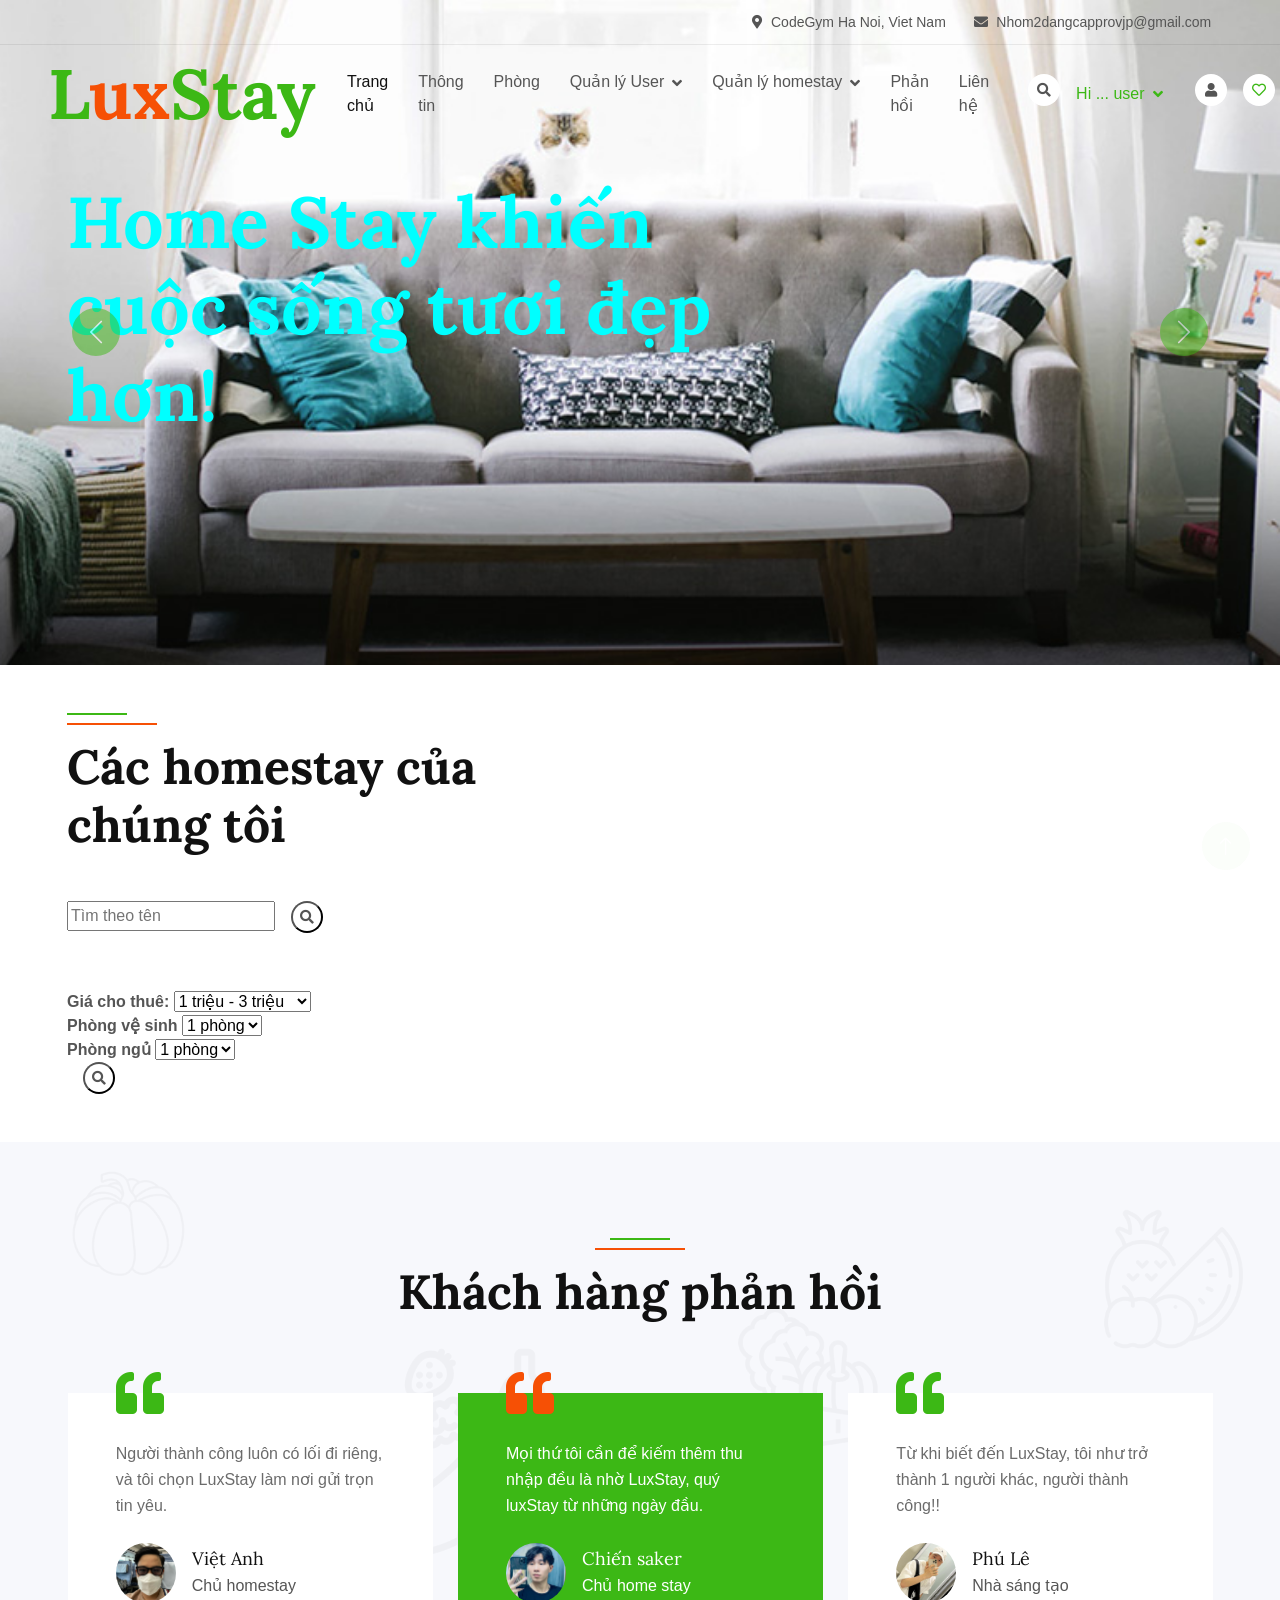
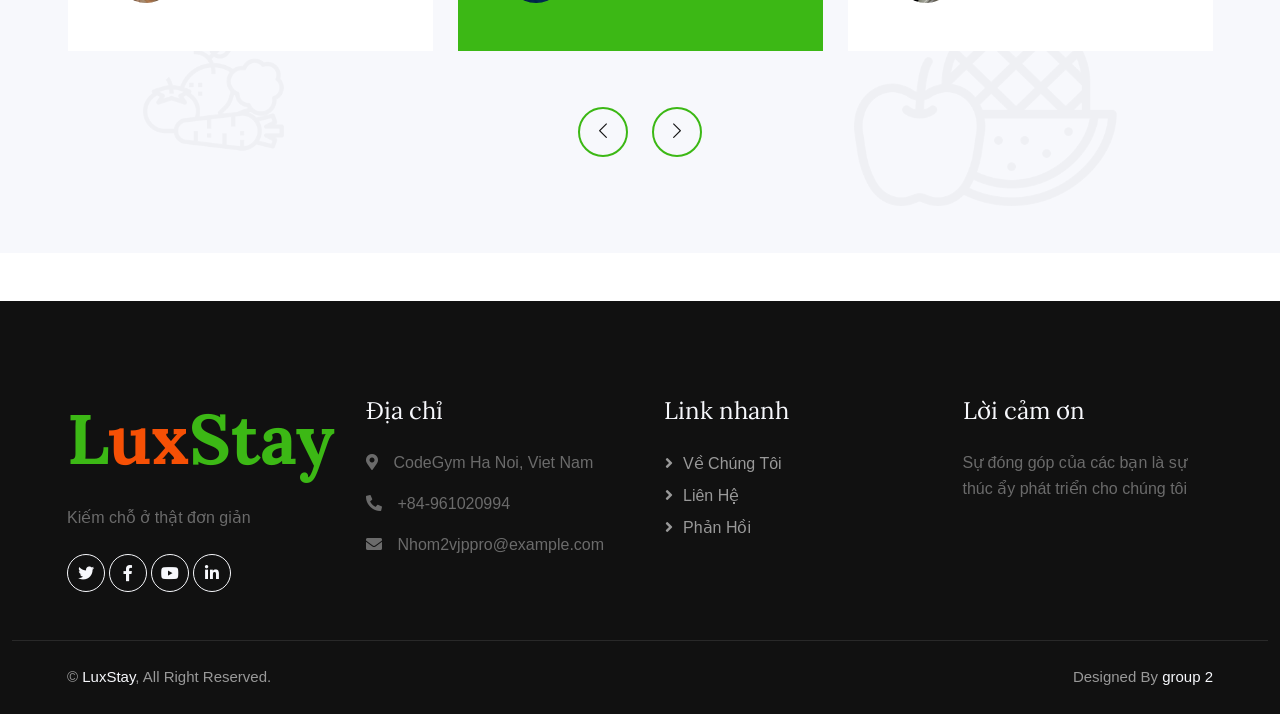
==== commit e7f493fd: "them select bo loc filter" ====
--- a/index.html
+++ b/index.html
@@ -178,7 +178,7 @@
                 </form>
 <!--                <button onclick="displayFilter">Bo loc</button>-->
                 <form  action="" class="form-input" enctype="multipart/form-data" >
-                    <div class="col-md-12 mb-4" style="display: flex ;margin-top: 5%" >
+                    <div class="col-md-12 mb-4" style="display: flex-;margin-top: 5%" >
                         <div class="form-outline">
                             <div id="city"></div>
                         </div>
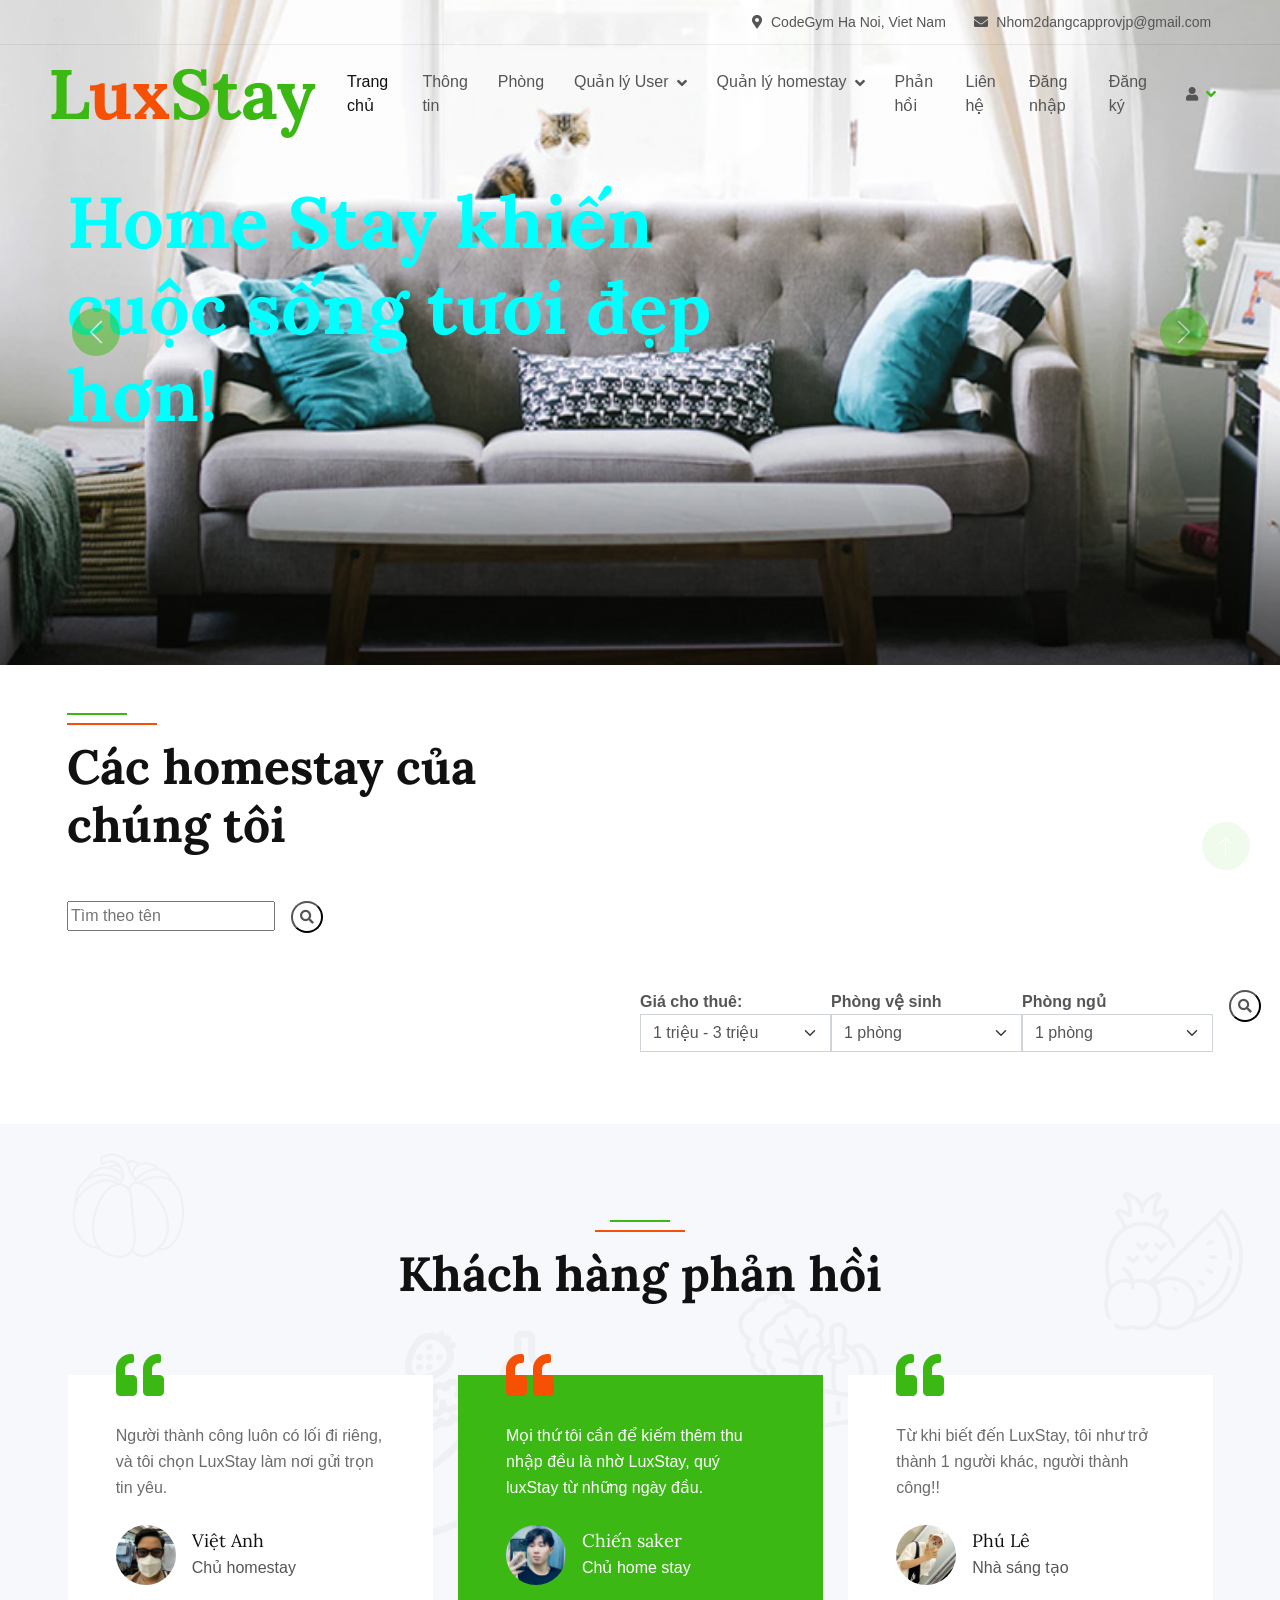
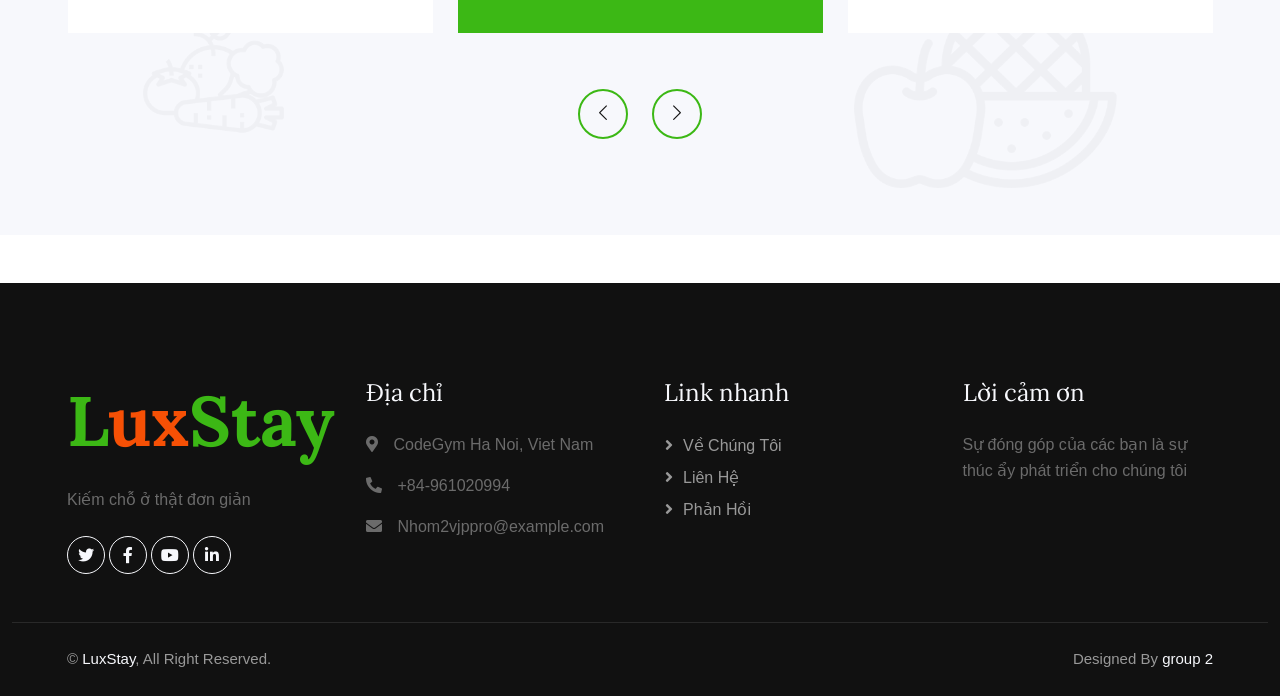
==== commit f9c2fa8a: "layou" ====
--- a/index.html
+++ b/index.html
@@ -63,41 +63,34 @@
             <div class="navbar-nav ms-auto p-4 p-lg-0">
                 <a href="index.html" class="nav-item nav-link active">Trang chủ</a>
                 <a href="about.html" class="nav-item nav-link">Thông tin</a>
-                <a href="product.html" class="nav-item nav-link">Phòng</a>
+                <a href="room.html" class="nav-item nav-link">Phòng</a>
                 <div class="nav-item dropdown">
                     <a href="#" class="nav-link dropdown-toggle" data-bs-toggle="dropdown">Quản lý User</a>
                     <div class="dropdown-menu m-0">
-                        <a href="" class="dropdown-item">Xem user đang hoạt động</a>
+                        <a href="" class="dropdown-item">Xem user</a>
                         <a href="" class="dropdown-item"></a>
                     </div>
                 </div>
                 <div class="nav-item dropdown">
                     <a href="#" class="nav-link dropdown-toggle" data-bs-toggle="dropdown">Quản lý homestay</a>
                     <div class="dropdown-menu m-0">
-                        <a href="" class="dropdown-item">Thêm room</a>
+                        <a href="createHomeStay.html" class="dropdown-item">Thêm room</a>
                         <a href="" class="dropdown-item">Hiển thị room</a>
                     </div>
                 </div>
                 <a href="testimonial.html" class="nav-item nav-link">Phản hồi</a>
                 <a href="contact.html" class="nav-item nav-link">Liên hệ</a>
+                <a href="login.html" class="nav-item nav-link">Đăng nhập</a>
+                <a  class="nav-item nav-link" href="signin.html">Đăng ký</a>
             </div>
             <div class="d-none d-lg-flex ms-2">
-                <a class="btn-sm-square bg-white rounded-circle ms-3" href="">
-                    <small class="fa fa-search text-body"></small>
-                </a>
                 <div class="nav-item dropdown">
-                    <a href="#" class=" nav-link dropdown-toggle" data-bs-toggle="dropdown">Hi ... user</a>
+                    <a href="#" class=" nav-link dropdown-toggle" data-bs-toggle="dropdown"><small class="fa fa-user text-body"></small></a>
                     <div class="dropdown-menu m-0">
                         <a href="" class="dropdown-item">Profile</a>
                         <a href="" class="dropdown-item">Đăng xuất</a>
                     </div>
                 </div>
-                <a class="btn-sm-square bg-white rounded-circle ms-3" href="login.html">
-                    <small class="fa fa-user text-body"></small>
-                </a>
-                <a class="btn-sm-square bg-white rounded-circle ms-3" href="">
-                    <small class="far fa-heart"> </small>
-                </a>
             </div>
         </div>
     </nav>
@@ -178,37 +171,38 @@
                 </form>
 <!--                <button onclick="displayFilter">Bo loc</button>-->
                 <form  action="" class="form-input" enctype="multipart/form-data" >
-                    <div class="col-md-12 mb-4" style="display: flex-;margin-top: 5%" >
-                        <div class="form-outline">
+                    <div class="col-md-12 mb-4" style="display: flex;margin-top: 5%" >
+                        <div class="form-outline col-md-2 mb-4">
                             <div id="city"></div>
                         </div>
-                        <div class="form-outline">
+                        <div class="form-outline col-md-2 mb-4">
                             <div id="district"></div>
                         </div>
-                        <div class="form-outline">
+                        <div class="form-outline col-md-2 mb-4">
                             <div id="status"></div>
                         </div>
-                        <div class="form-outline">
+                        <div class="form-outline col-md-2 mb-4">
                             <label for="price" class="fw-bold">Giá cho thuê:</label>
-                            <select id="price">
+                            <select id="price" class="form-select">
                                 <option value="1000000-3000000">1 triệu - 3 triệu</option>
                                 <option value="3000000-5000000">3 triệu - 5 triệu</option>
                                 <option value="5000000-7000000">5 triệu - 7 triệu</option>
                                 <option value="7000000-10000000">7 triệu - 10 triệu</option>
                             </select>
                         </div>
-                        <div class="form-outline">
+
+                        <div class="form-outline col-md-2 mb-4">
                             <label for="bathroom" class="fw-bold">Phòng vệ sinh</label>
-                            <select id="bathroom">
+                            <select id="bathroom" class="form-select">
                                 <option value="1">1 phòng</option>
                                 <option value="2">2 phòng</option>
                                 <option value="3">3 phòng</option>
                                 <option value="4">4 phòng</option>
                             </select>
                         </div>
-                        <div class="form-outline">
+                        <div class="form-outline col-md-2 mb-4">
                             <label for="bedroom" class="fw-bold">Phòng ngủ</label>
-                            <select id="bedroom">
+                            <select id="bedroom" class="form-select">
                                 <option value="1">1 phòng</option>
                                 <option value="2">2 phòng</option>
                                 <option value="3">3 phòng</option>
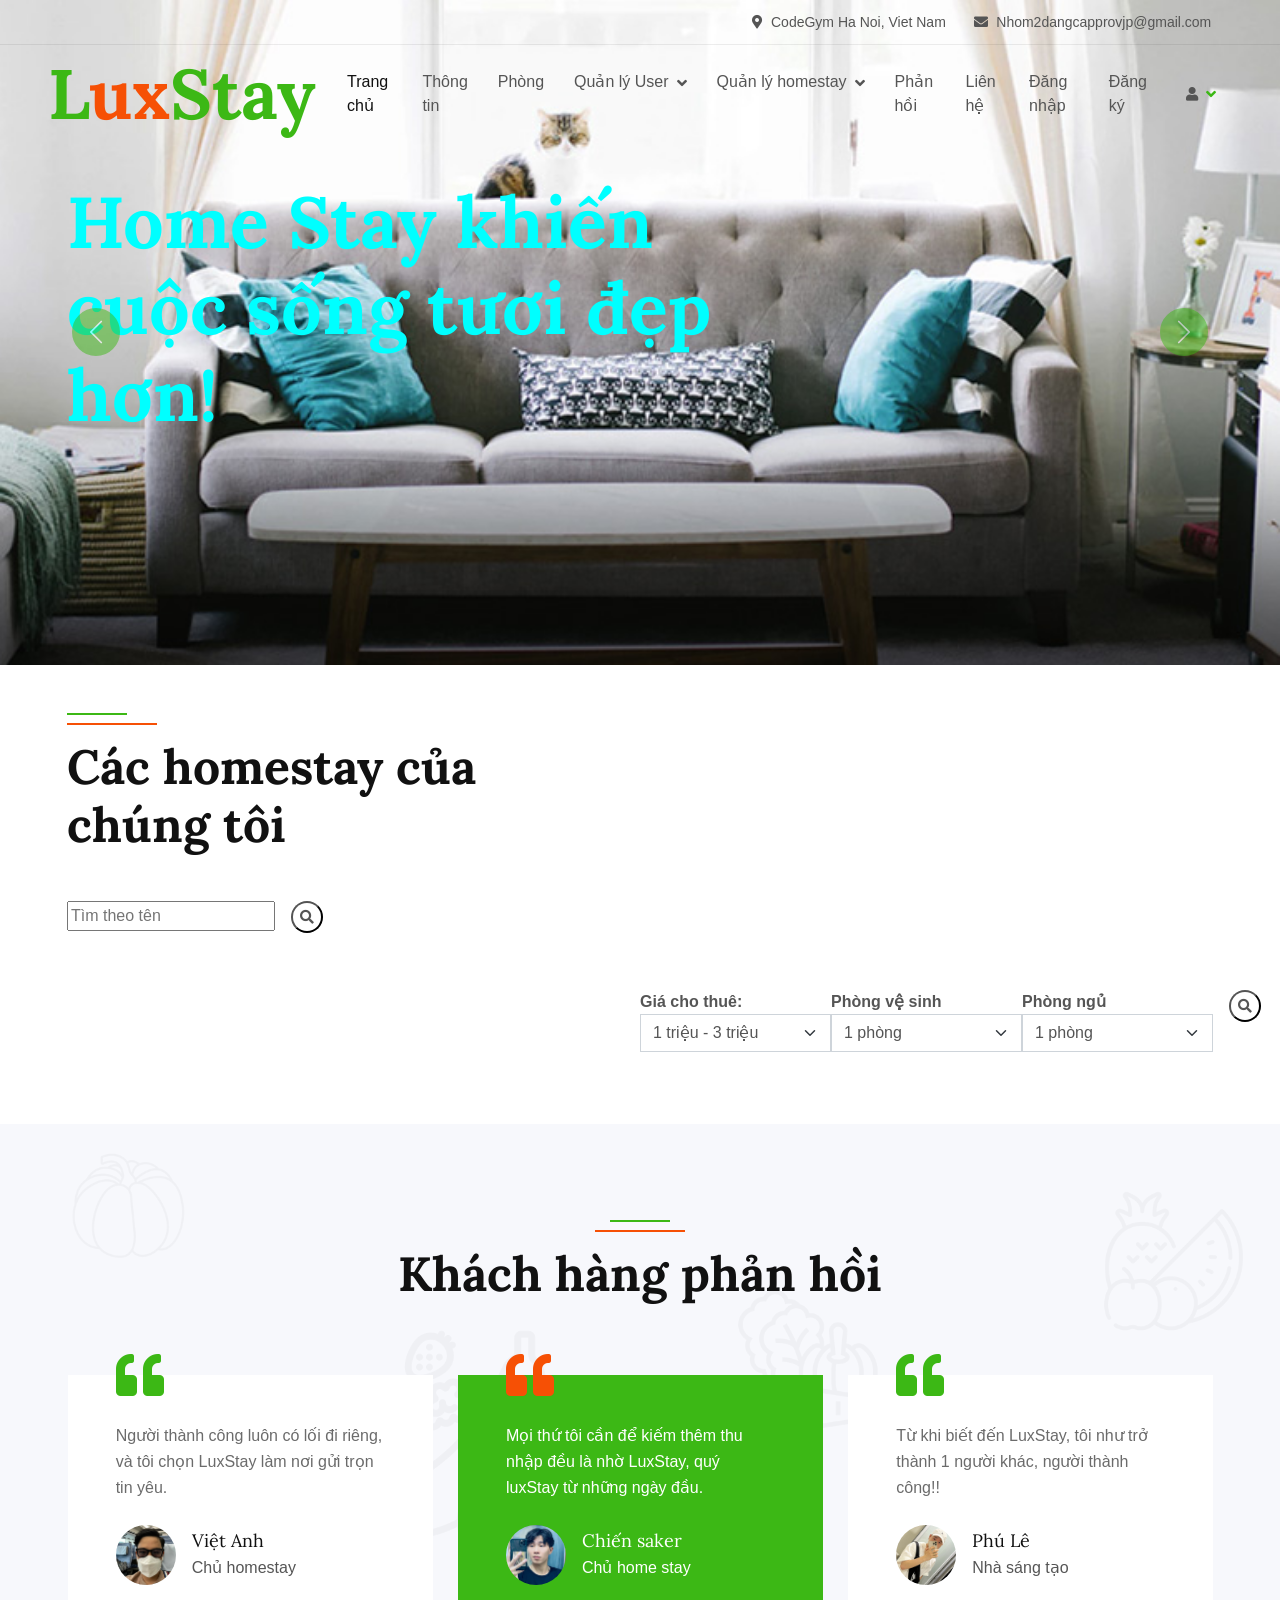
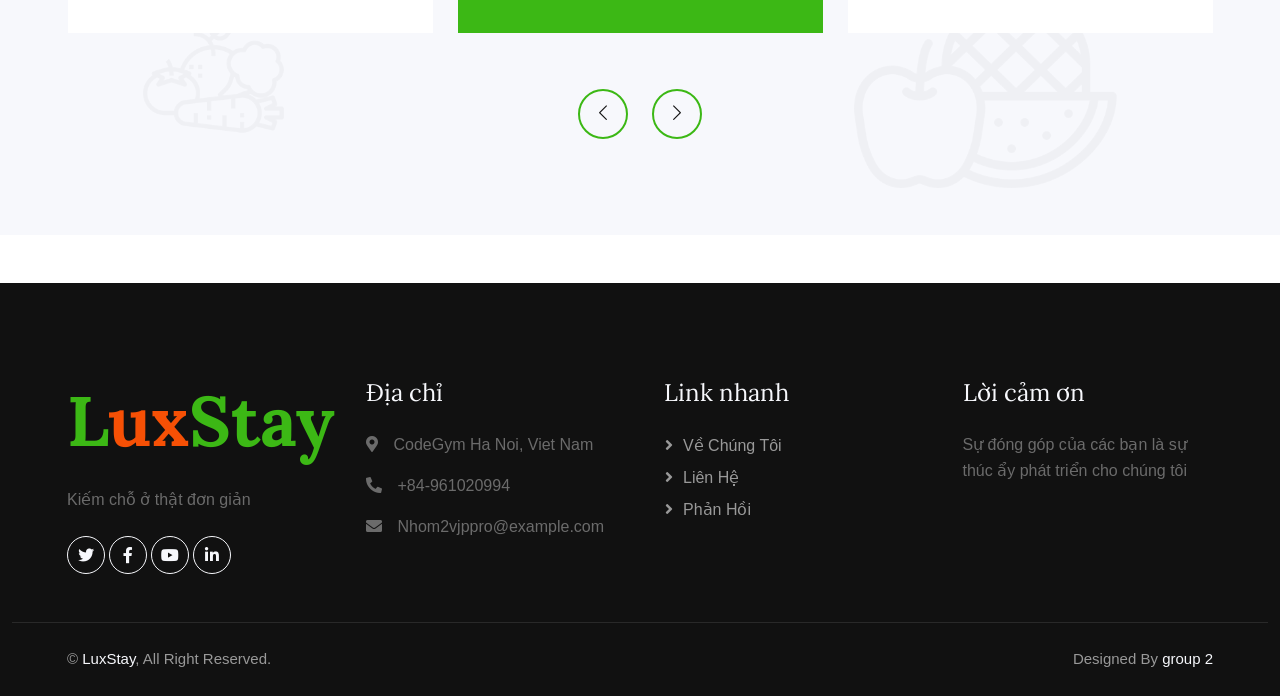
==== commit 18e93190: "sua detail" ====
--- a/index.html
+++ b/index.html
@@ -43,58 +43,7 @@
 
 
 <!-- Navbar Start -->
-<div class="container-fluid fixed-top px-0 wow fadeIn" data-wow-delay="0.1s">
-    <div class="top-bar row gx-0 align-items-center d-none d-lg-flex">
-        <div class="col-lg-6 px-5 text-start" style="margin-left: 55%">
-            <small><i class="fa fa-map-marker-alt me-2"></i>CodeGym Ha Noi, Viet Nam</small>
-            <small class="ms-4"><i class="fa fa-envelope me-2"></i>Nhom2dangcapprovjp@gmail.com</small>
-        </div>
-
-    </div>
-
-    <nav class="navbar navbar-expand-lg navbar-light py-lg-0 px-lg-5 wow fadeIn" data-wow-delay="0.1s">
-        <a href="index.html" class="navbar-brand ms-4 ms-lg-0">
-            <h1 class="fw-bold text-primary m-0">L<span class="text-secondary">ux</span>Stay</h1>
-        </a>
-        <button type="button" class="navbar-toggler me-4" data-bs-toggle="collapse" data-bs-target="#navbarCollapse">
-            <span class="navbar-toggler-icon"></span>
-        </button>
-        <div class="collapse navbar-collapse" id="navbarCollapse">
-            <div class="navbar-nav ms-auto p-4 p-lg-0">
-                <a href="index.html" class="nav-item nav-link active">Trang chủ</a>
-                <a href="about.html" class="nav-item nav-link">Thông tin</a>
-                <a href="room.html" class="nav-item nav-link">Phòng</a>
-                <div class="nav-item dropdown">
-                    <a href="#" class="nav-link dropdown-toggle" data-bs-toggle="dropdown">Quản lý User</a>
-                    <div class="dropdown-menu m-0">
-                        <a href="" class="dropdown-item">Xem user</a>
-                        <a href="" class="dropdown-item"></a>
-                    </div>
-                </div>
-                <div class="nav-item dropdown">
-                    <a href="#" class="nav-link dropdown-toggle" data-bs-toggle="dropdown">Quản lý homestay</a>
-                    <div class="dropdown-menu m-0">
-                        <a href="createHomeStay.html" class="dropdown-item">Thêm room</a>
-                        <a href="" class="dropdown-item">Hiển thị room</a>
-                    </div>
-                </div>
-                <a href="testimonial.html" class="nav-item nav-link">Phản hồi</a>
-                <a href="contact.html" class="nav-item nav-link">Liên hệ</a>
-                <a href="login.html" class="nav-item nav-link">Đăng nhập</a>
-                <a  class="nav-item nav-link" href="signin.html">Đăng ký</a>
-            </div>
-            <div class="d-none d-lg-flex ms-2">
-                <div class="nav-item dropdown">
-                    <a href="#" class=" nav-link dropdown-toggle" data-bs-toggle="dropdown"><small class="fa fa-user text-body"></small></a>
-                    <div class="dropdown-menu m-0">
-                        <a href="" class="dropdown-item">Profile</a>
-                        <a href="" class="dropdown-item">Đăng xuất</a>
-                    </div>
-                </div>
-            </div>
-        </div>
-    </nav>
-</div>
+<div id="header"></div>
 <!-- Navbar End -->
 
 
@@ -299,59 +248,7 @@
 
 
     <!-- Footer Start -->
-    <div class="container-fluid bg-dark footer mt-5 pt-5 wow fadeIn" data-wow-delay="0.1s">
-        <div class="container py-5">
-            <div class="row g-5">
-                <div class="col-lg-3 col-md-6">
-                    <h1 class="fw-bold text-primary mb-4">L<span class="text-secondary">ux</span>Stay</h1>
-                    <p>Kiếm chỗ ở thật đơn giản</p>
-                    <div class="d-flex pt-2">
-                        <a class="btn btn-square btn-outline-light rounded-circle me-1" href=""><i
-                                class="fab fa-twitter"></i></a>
-                        <a class="btn btn-square btn-outline-light rounded-circle me-1" href=""><i
-                                class="fab fa-facebook-f"></i></a>
-                        <a class="btn btn-square btn-outline-light rounded-circle me-1" href=""><i
-                                class="fab fa-youtube"></i></a>
-                        <a class="btn btn-square btn-outline-light rounded-circle me-0" href=""><i
-                                class="fab fa-linkedin-in"></i></a>
-                    </div>
-                </div>
-                <div class="col-lg-3 col-md-6">
-                    <h4 class="text-light mb-4">Địa chỉ</h4>
-                    <p><i class="fa fa-map-marker-alt me-3"></i>CodeGym Ha Noi, Viet Nam</p>
-                    <p><i class="fa fa-phone-alt me-3"></i>+84-961020994</p>
-                    <p><i class="fa fa-envelope me-3"></i>Nhom2vjppro@example.com</p>
-                </div>
-                <div class="col-lg-3 col-md-6">
-                    <h4 class="text-light mb-4">Link nhanh</h4>
-                    <a class="btn btn-link" href="">Về chúng tôi</a>
-                    <a class="btn btn-link" href="">Liên hệ</a>
-                    <a class="btn btn-link" href="">Phản hồi</a>
-                </div>
-                <div class="col-lg-3 col-md-6">
-                    <h4 class="text-light mb-4"> Lời cảm ơn</h4>
-                    <p>Sự đóng góp của các bạn là sự thúc ẩy phát triển cho chúng tôi</p>
-                    <!--                    <div class="position-relative mx-auto" style="max-width: 400px;">-->
-                    <!--                        <input class="form-control bg-transparent w-100 py-3 ps-4 pe-5" type="text" placeholder="Your email">-->
-                    <!--                        <button type="button" class="btn btn-primary py-2 position-absolute top-0 end-0 mt-2 me-2">SignUp</button>-->
-                    <!--                    </div>-->
-                </div>
-            </div>
-        </div>
-        <div class="container-fluid copyright">
-            <div class="container">
-                <div class="row">
-                    <div class="col-md-6 text-center text-md-start mb-3 mb-md-0">
-                        &copy; <a href="index.html">LuxStay</a>, All Right Reserved.
-                    </div>
-                    <div class="col-md-6 text-center text-md-end">
-                        <!--/*** This template is free as long as you keep the footer author’s credit link/attribution link/backlink. If you'd like to use the template without the footer author’s credit link/attribution link/backlink, you can purchase the Credit Removal License from "https://htmlcodex.com/credit-removal". Thank you for your support. ***/-->
-                        Designed By <a href="https://htmlcodex.com">group 2</a>
-                    </div>
-                </div>
-            </div>
-        </div>
-    </div>
+<div id="footer"></div>
     <!-- Footer End -->
 
 
@@ -372,6 +269,7 @@
     <script src="js/main.js"></script>
     <script src="js/address.js"></script>
     <script src="js/home.js"></script>
+    <script src="js/layout.js"></script>
 </div>
 </body>
 
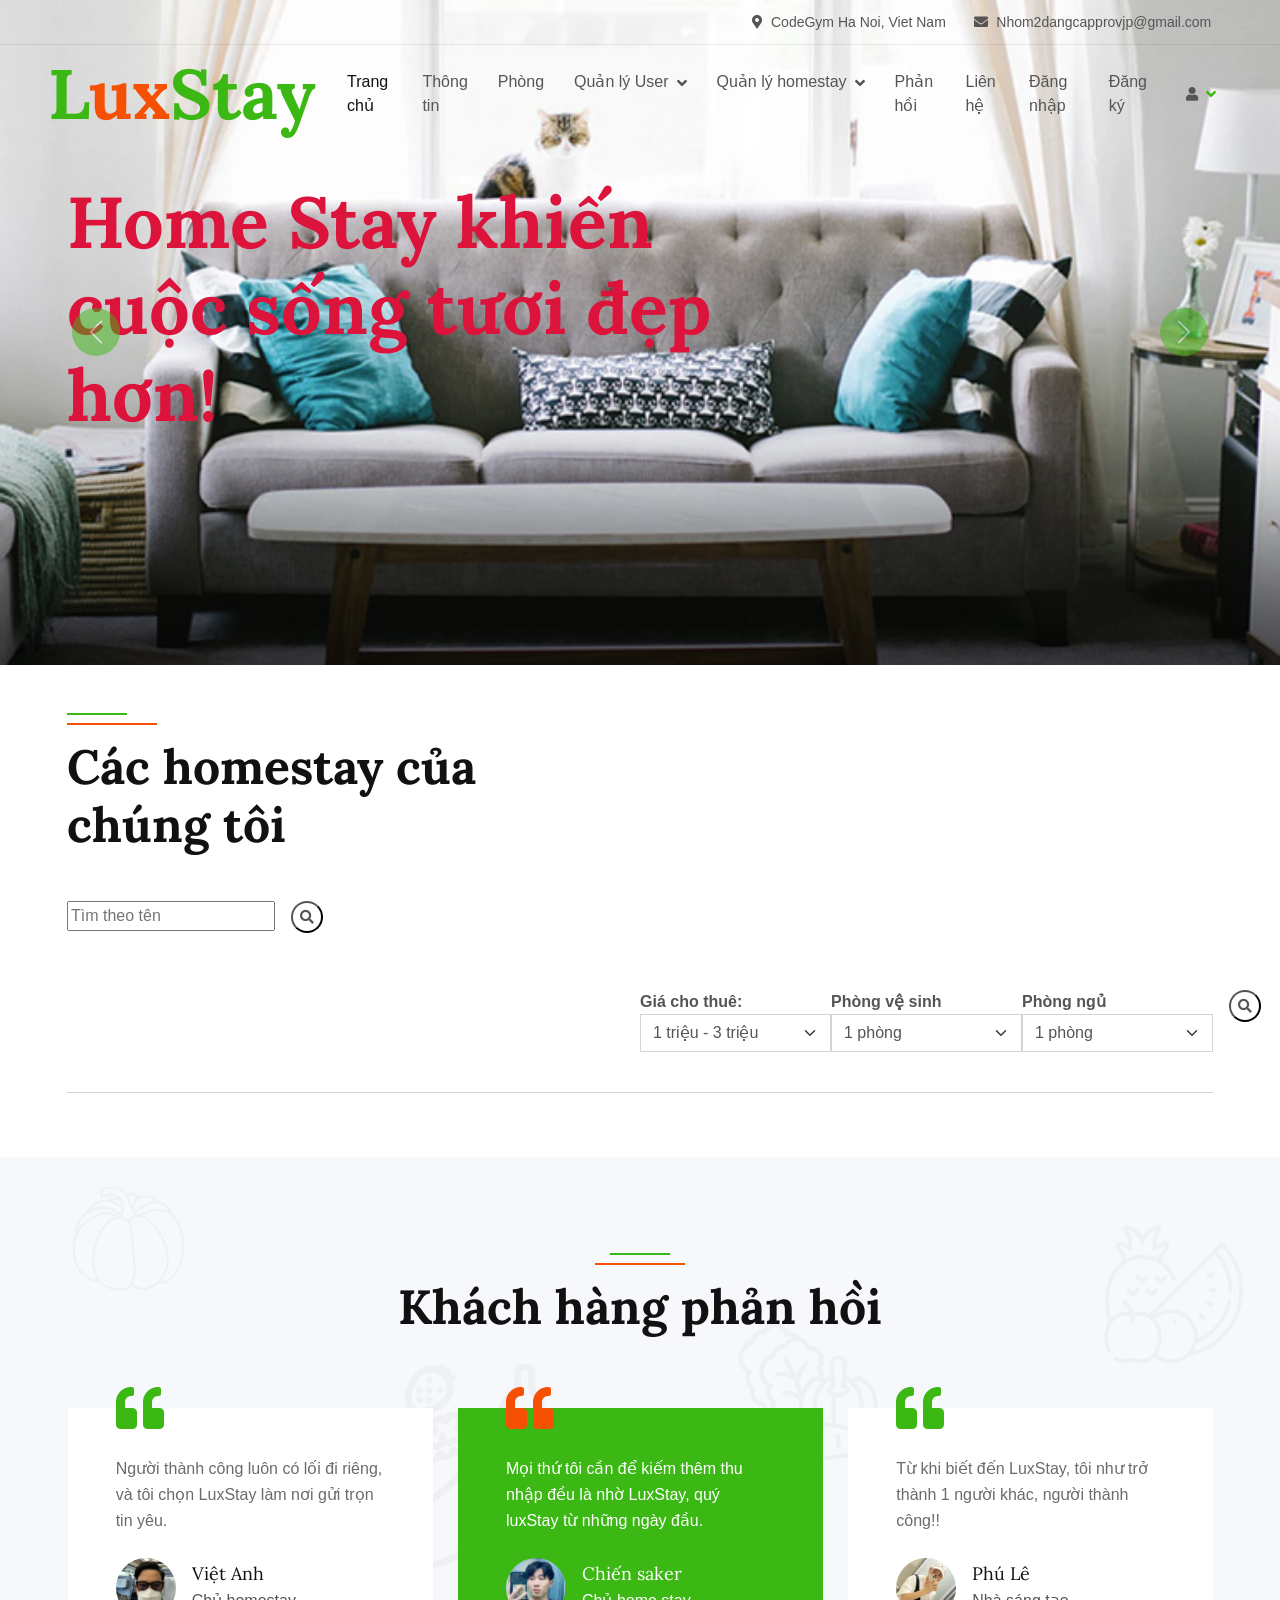
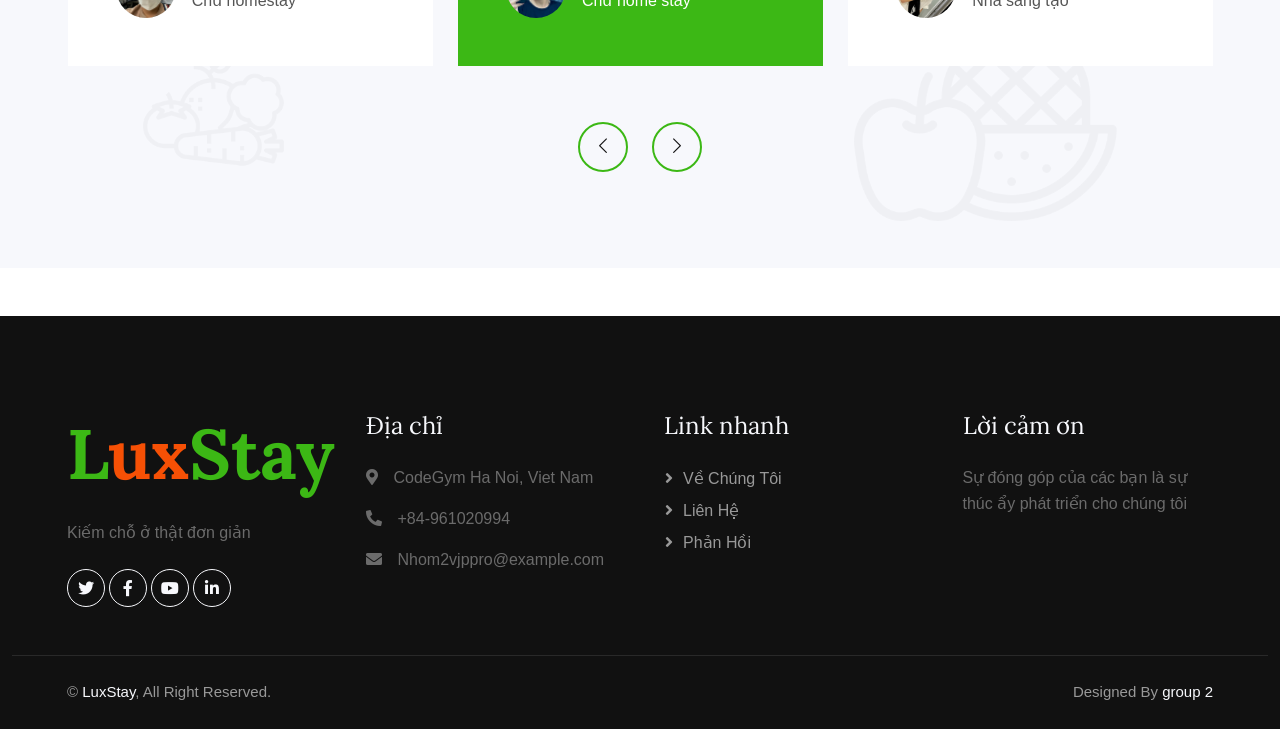
==== commit c2458a76: "phan trang" ====
--- a/index.html
+++ b/index.html
@@ -57,10 +57,8 @@
                     <div class="container">
                         <div class="row justify-content-start">
                             <div class="col-lg-7">
-                                <h1 class="display-2 mb-5 animated slideInDown" style="color: cyan">Home Stay khiến
+                                <h1 class="display-2 mb-5 animated slideInDown" style="color: crimson">Home Stay khiến
                                     cuộc sống tươi đẹp hơn!</h1>
-                                <!--                                    <a href="" class="btn btn-primary rounded-pill py-sm-3 px-sm-5">HomeStay</a>-->
-                                <!--                                    <a href="" class="btn btn-secondary rounded-pill py-sm-3 px-sm-5 ms-3">Room</a>-->
                             </div>
 
                         </div>
@@ -78,8 +76,6 @@
                             <div class="col-lg-7">
                                 <h1 class="display-2 mb-5 animated slideInDown" style="color: white">Đặt phòng thật
                                     đơn giản!</h1>
-                                <!--                                    <a href="" class="btn btn-primary rounded-pill py-sm-3 px-sm-5">Home Stay</a>-->
-                                <!--                                    <a href="" class="btn btn-secondary rounded-pill py-sm-3 px-sm-5 ms-3">Room</a>-->
                             </div>
                         </div>
                     </div>
@@ -177,6 +173,8 @@
 
                     </div>
                 </div>
+                <hr>
+                <div id="footPage" style="text-align: center"></div>
 
             </div>
         </div>
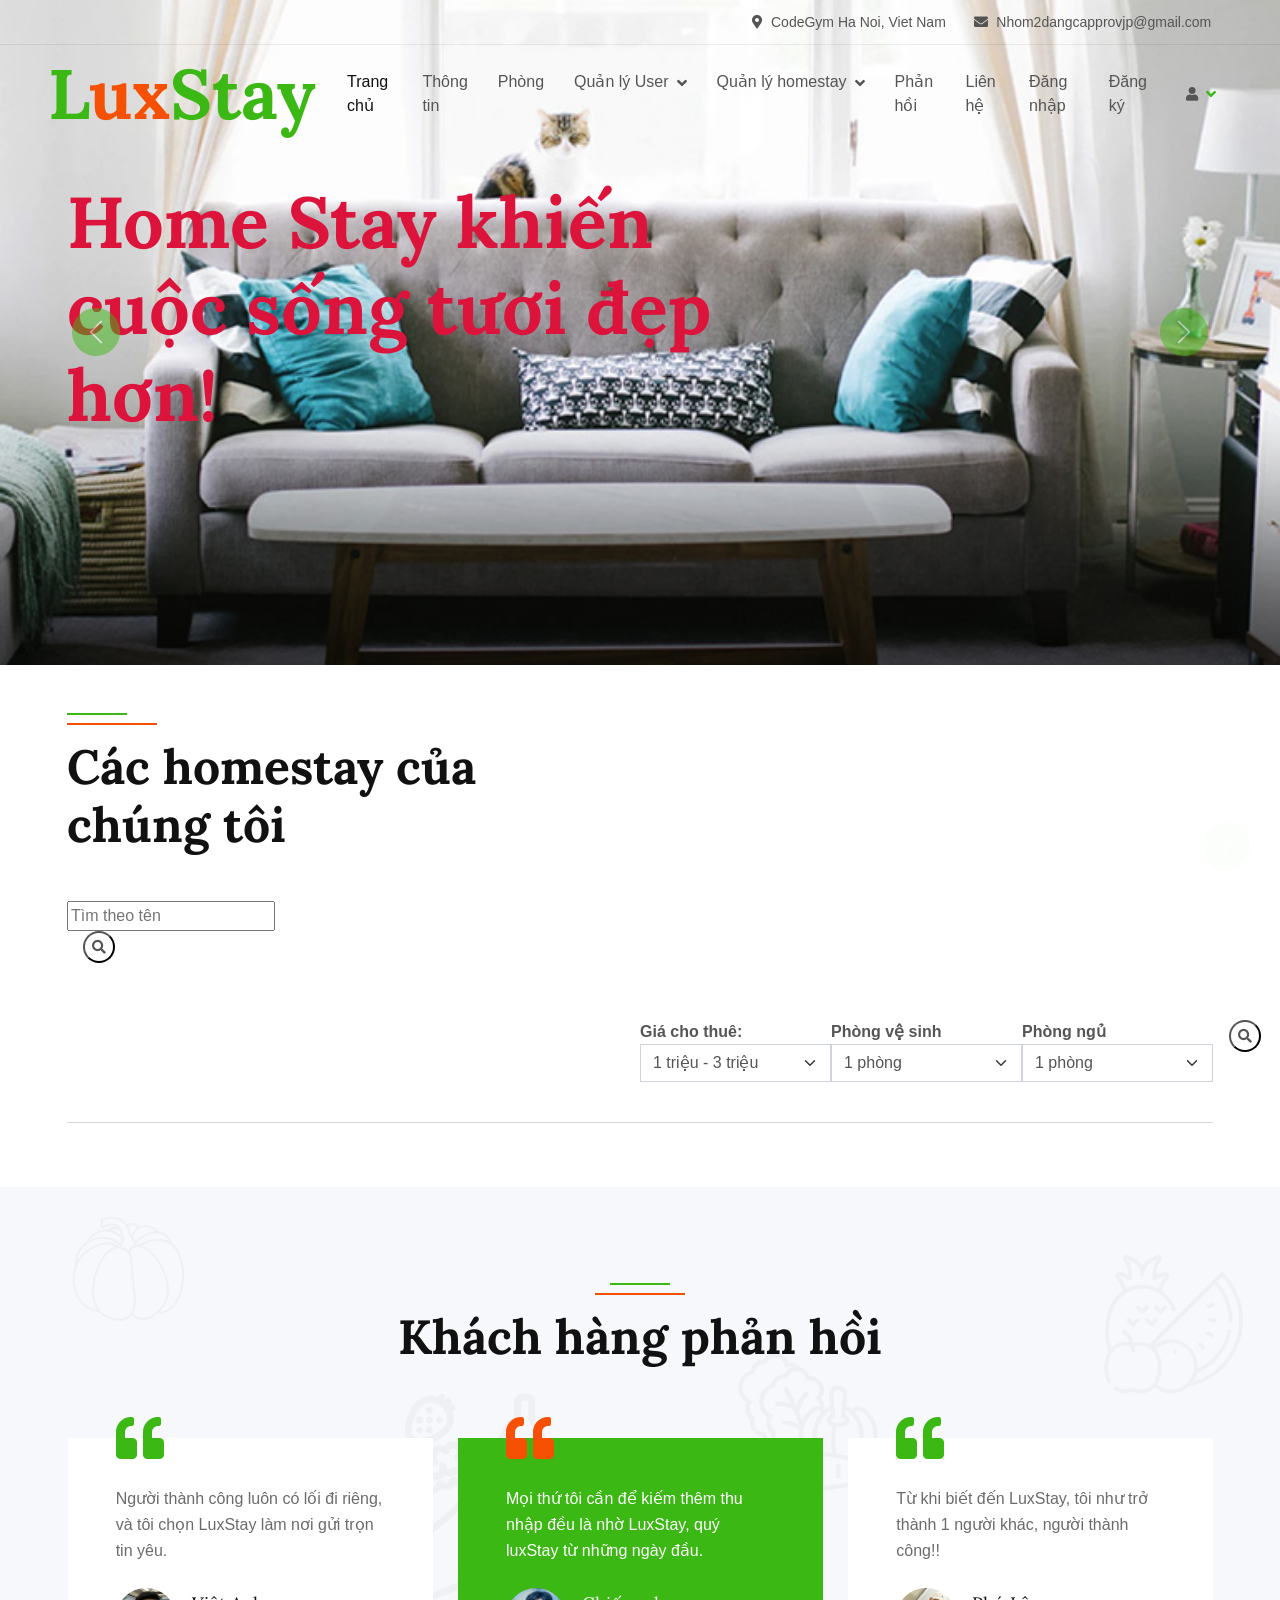
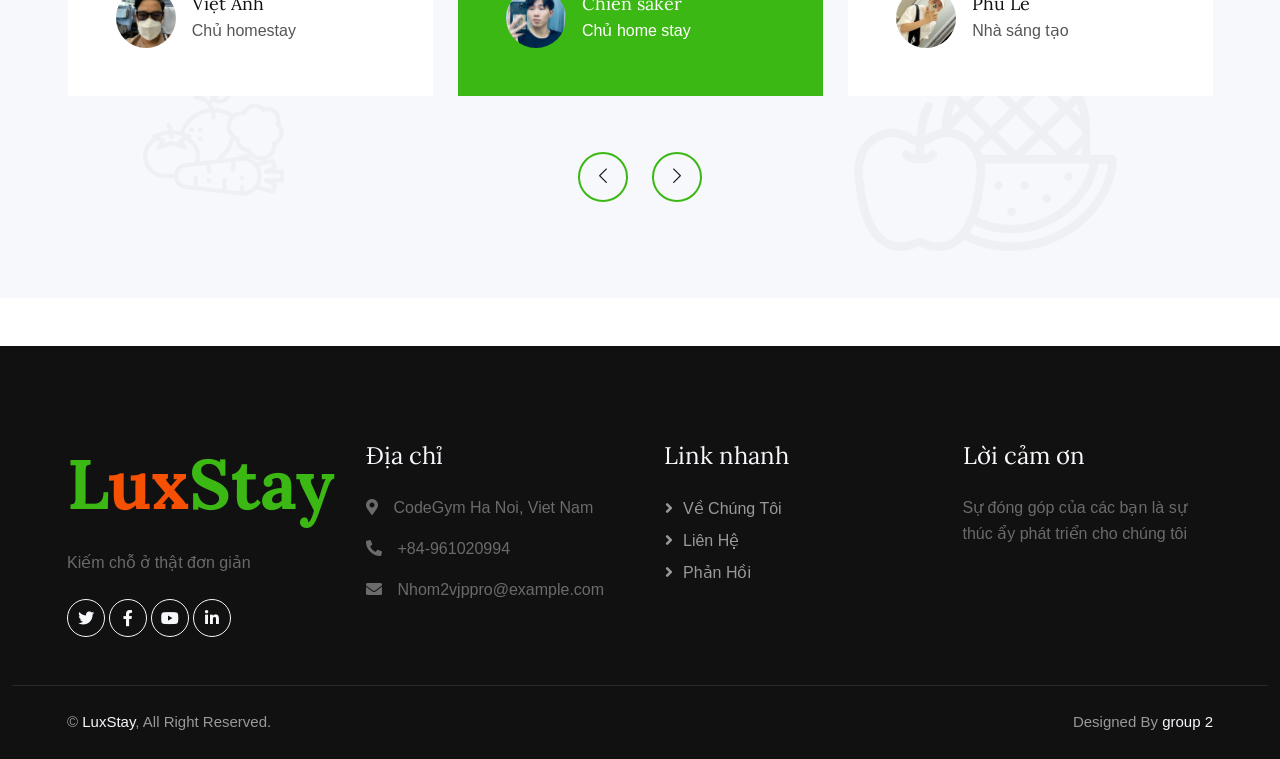
==== commit 07e8c674: "sua index" ====
--- a/index.html
+++ b/index.html
@@ -76,6 +76,8 @@
                             <div class="col-lg-7">
                                 <h1 class="display-2 mb-5 animated slideInDown" style="color: white">Đặt phòng thật
                                     đơn giản!</h1>
+                                <!--                                    <a href="" class="btn btn-primary rounded-pill py-sm-3 px-sm-5">Home Stay</a>-->
+                                <!--                                    <a href="" class="btn btn-secondary rounded-pill py-sm-3 px-sm-5 ms-3">Room</a>-->
                             </div>
                         </div>
                     </div>
@@ -105,7 +107,7 @@
                         <h1 class="display-5 mb-3">Các homestay của chúng tôi</h1>
                     </div>
                 </div>
-                <form style="display: flex">
+                <form>
                     <label>
                         <input type="text" id="search" placeholder="Tìm theo tên">
                     </label>
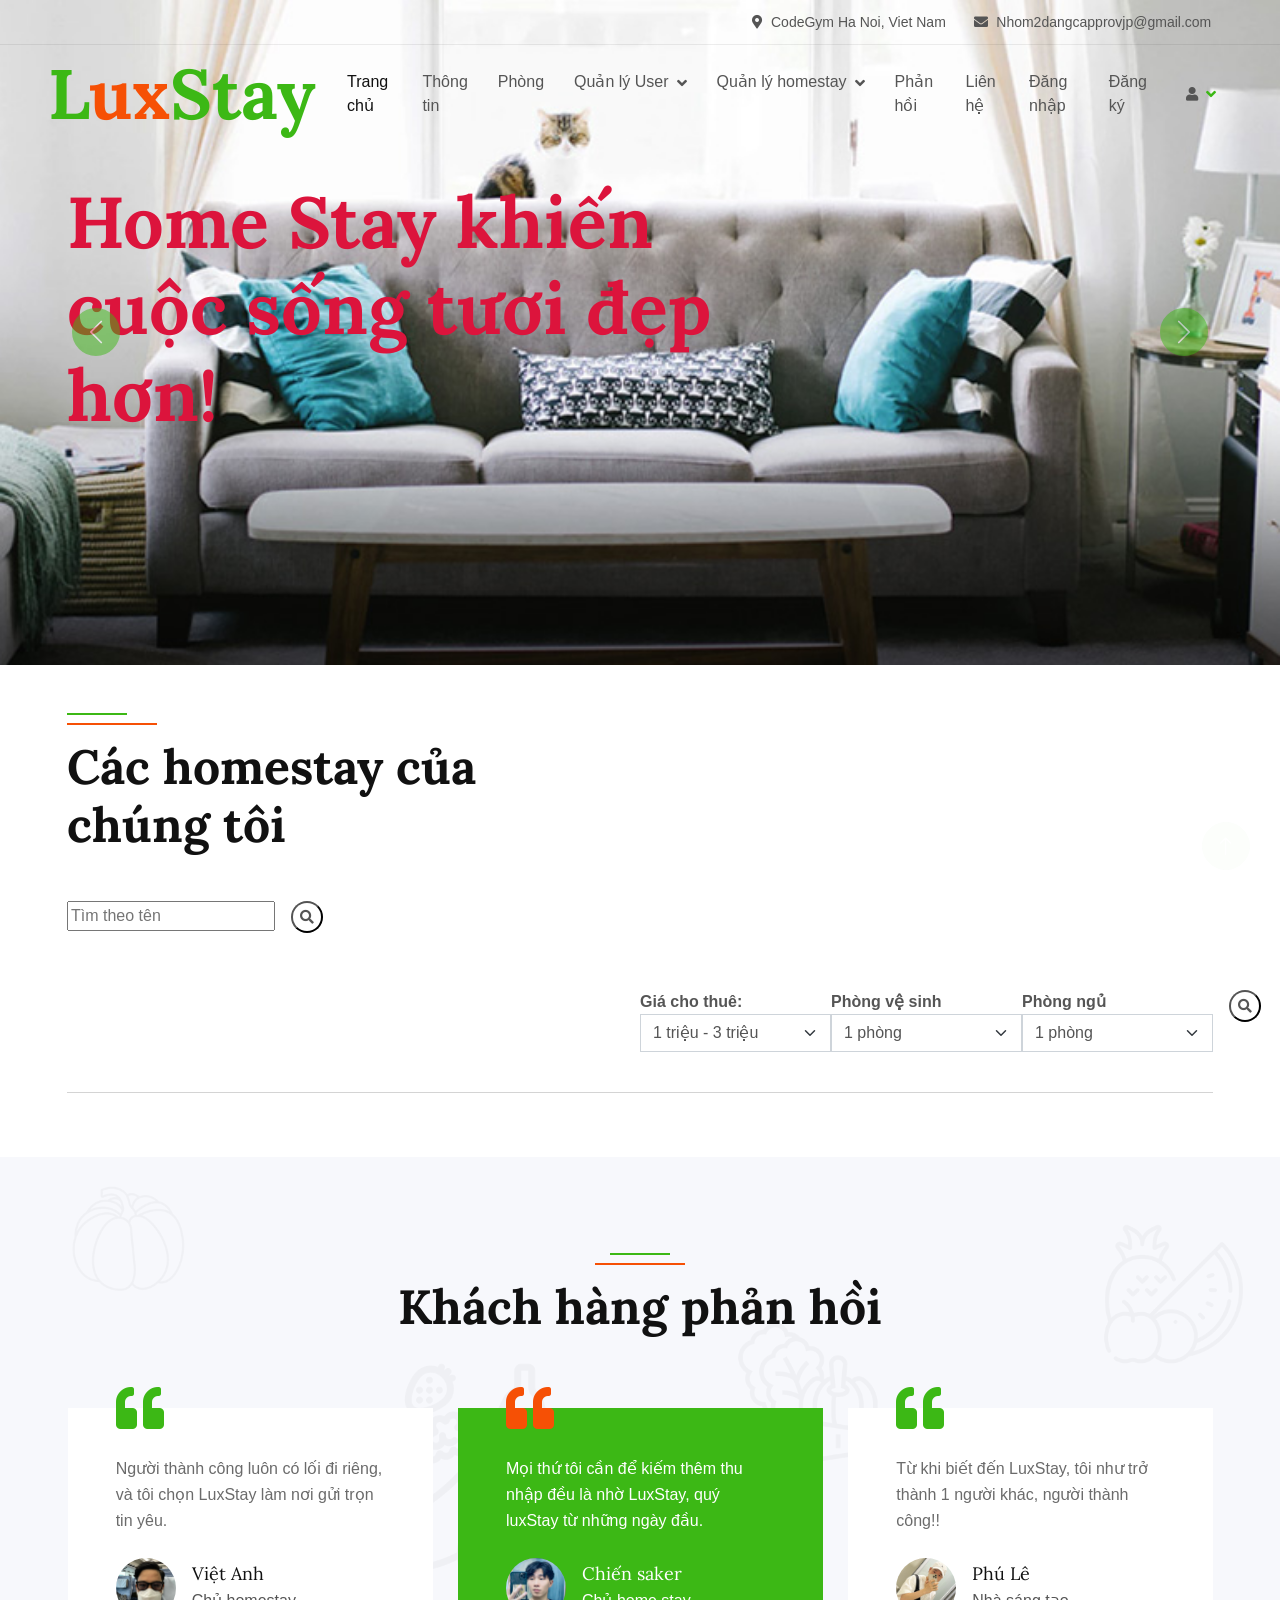
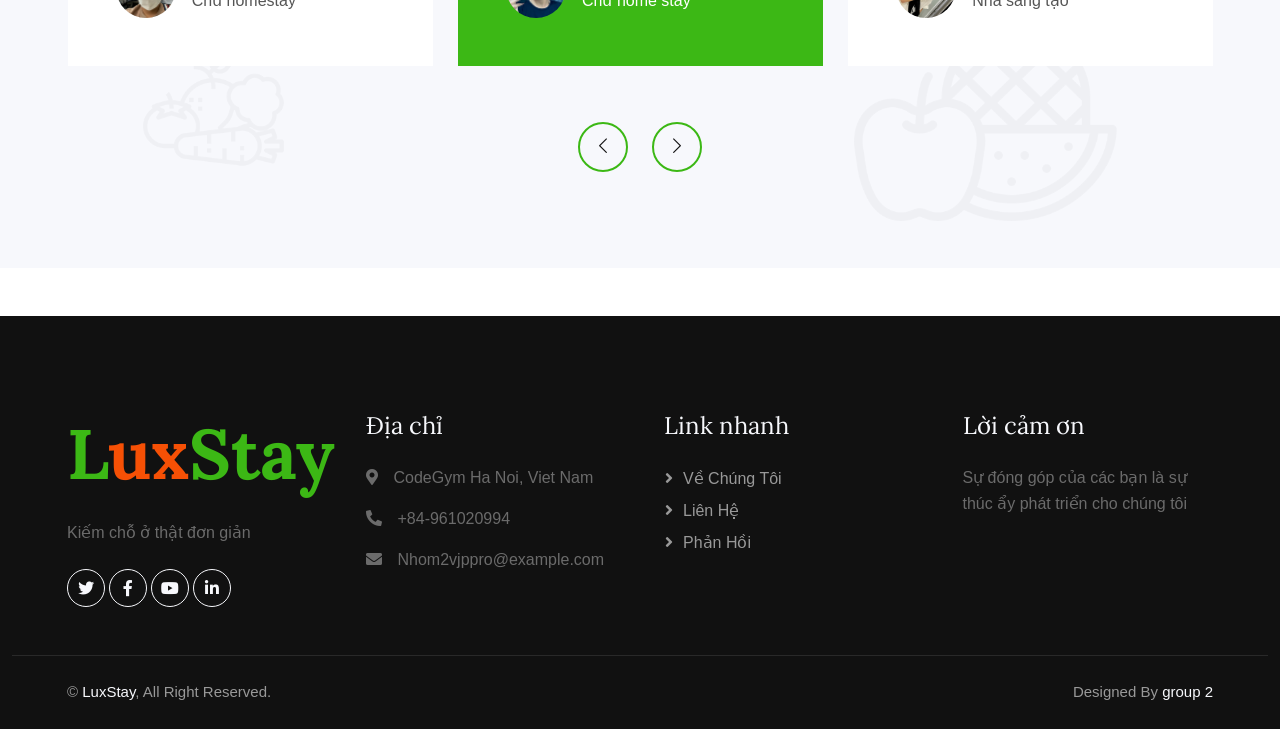
==== commit 6c75fc19: "up anh khong duoc" ====
--- a/index.html
+++ b/index.html
@@ -76,8 +76,6 @@
                             <div class="col-lg-7">
                                 <h1 class="display-2 mb-5 animated slideInDown" style="color: white">Đặt phòng thật
                                     đơn giản!</h1>
-                                <!--                                    <a href="" class="btn btn-primary rounded-pill py-sm-3 px-sm-5">Home Stay</a>-->
-                                <!--                                    <a href="" class="btn btn-secondary rounded-pill py-sm-3 px-sm-5 ms-3">Room</a>-->
                             </div>
                         </div>
                     </div>
@@ -97,7 +95,11 @@
         </div>
     </div>
     <!-- Carousel End -->
-    <!-- Product Start -->
+
+
+
+
+    <!-- Homestay Start -->
     <div class="container-xxl py-5" >
         <div class="container">
             <div class="row g-0 gx-5 align-items-end">
@@ -107,7 +109,7 @@
                         <h1 class="display-5 mb-3">Các homestay của chúng tôi</h1>
                     </div>
                 </div>
-                <form>
+                <form style="display: flex">
                     <label>
                         <input type="text" id="search" placeholder="Tìm theo tên">
                     </label>
@@ -161,7 +163,6 @@
                             <button onclick="Filter()" class="btn-sm-square bg-white rounded-circle ms-3" type="submit">
                                 <small class="fa fa-search text-body"></small>
                             </button>
-<!--                            <button type="submit" onclick="Filter()">Search</button>-->
                         </div>
 
                     </div>
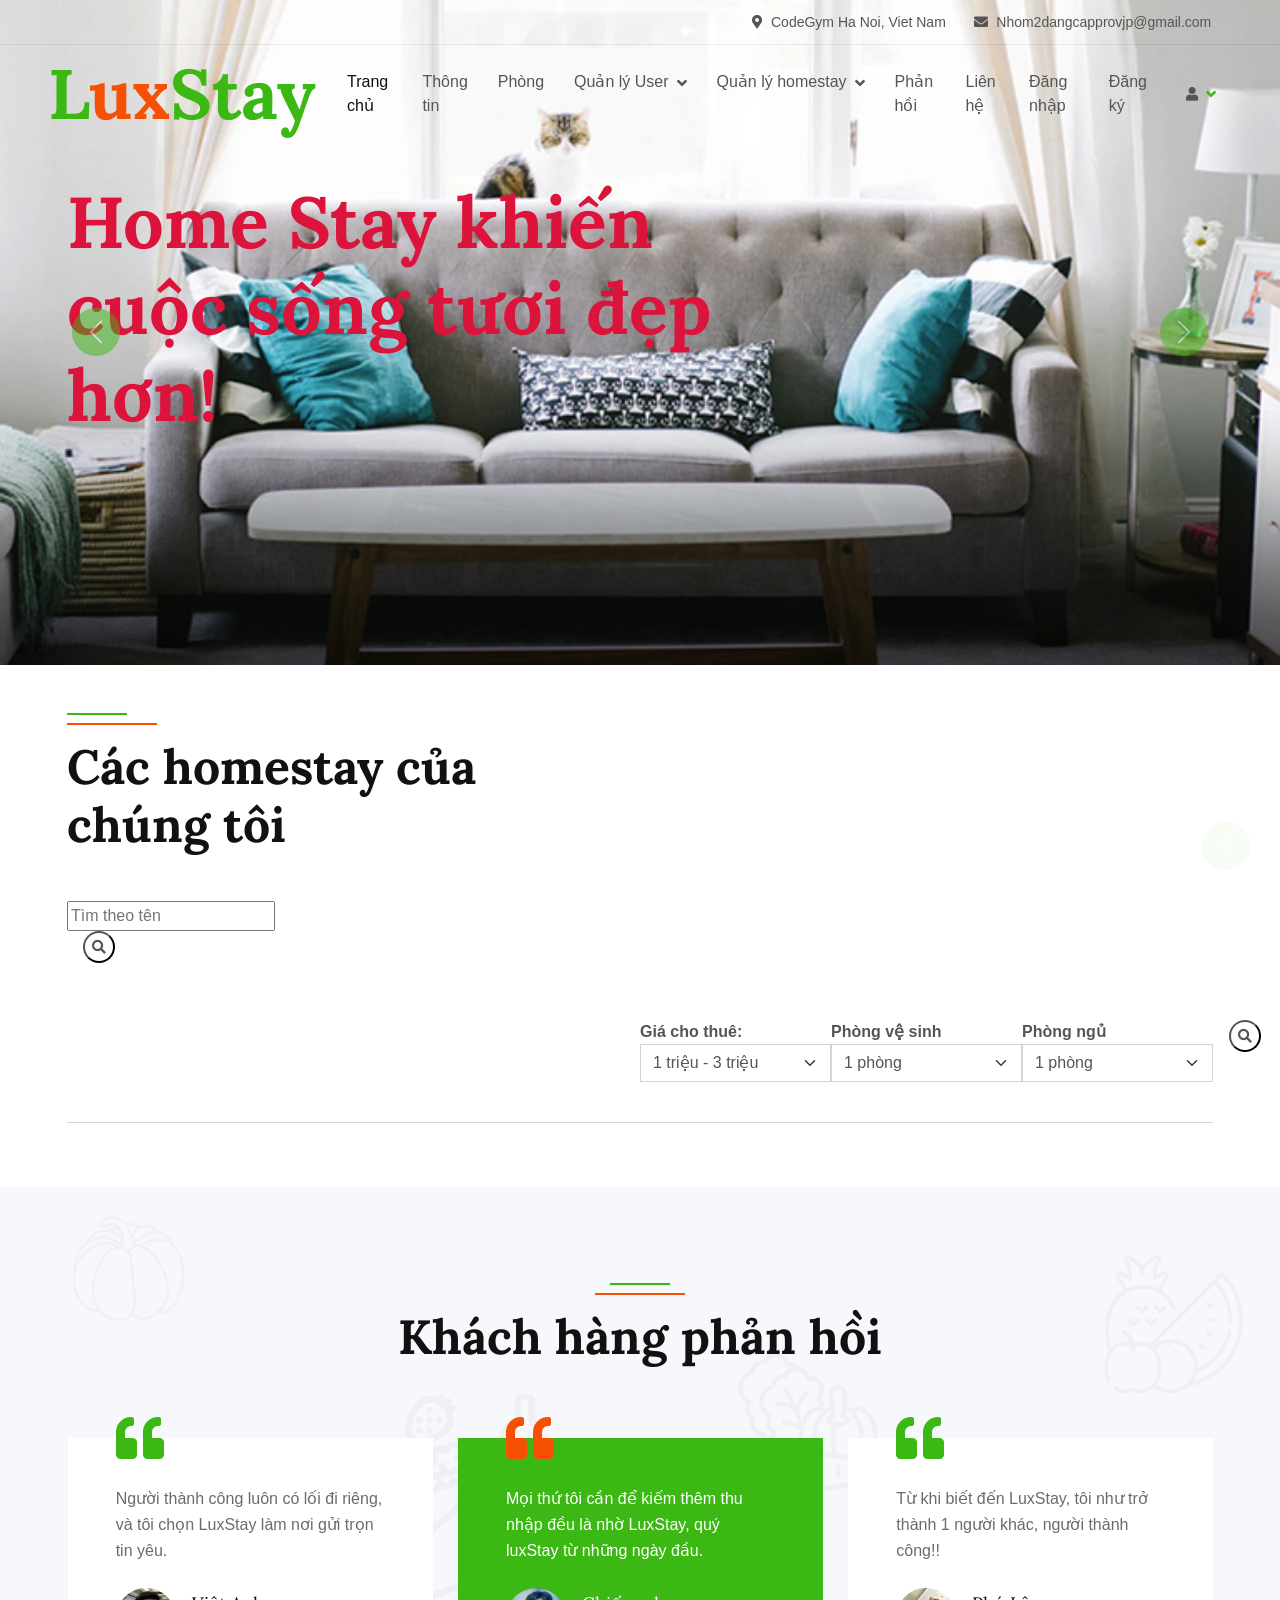
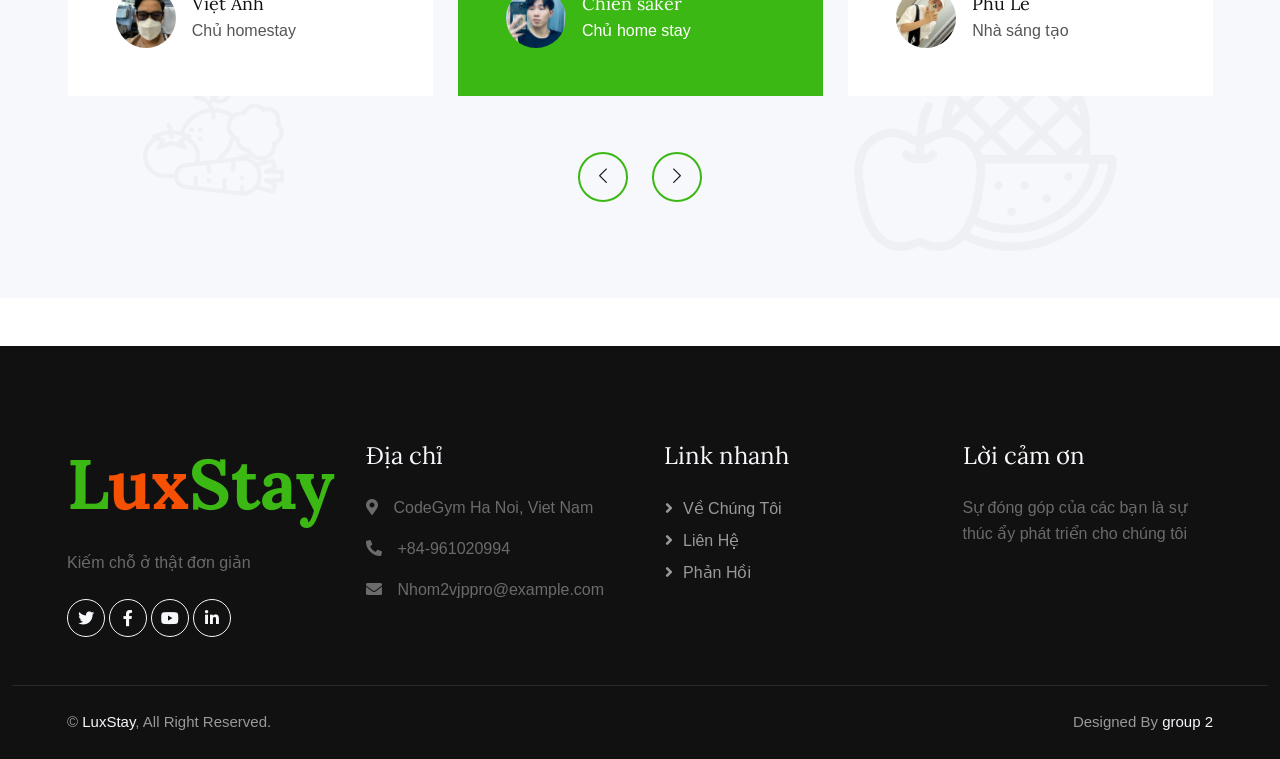
==== commit e80dadf8: "Merge branch 'hien-thi-anh'" ====
--- a/index.html
+++ b/index.html
@@ -76,6 +76,8 @@
                             <div class="col-lg-7">
                                 <h1 class="display-2 mb-5 animated slideInDown" style="color: white">Đặt phòng thật
                                     đơn giản!</h1>
+                                <!--                                    <a href="" class="btn btn-primary rounded-pill py-sm-3 px-sm-5">Home Stay</a>-->
+                                <!--                                    <a href="" class="btn btn-secondary rounded-pill py-sm-3 px-sm-5 ms-3">Room</a>-->
                             </div>
                         </div>
                     </div>
@@ -109,7 +111,7 @@
                         <h1 class="display-5 mb-3">Các homestay của chúng tôi</h1>
                     </div>
                 </div>
-                <form style="display: flex">
+                <form>
                     <label>
                         <input type="text" id="search" placeholder="Tìm theo tên">
                     </label>
